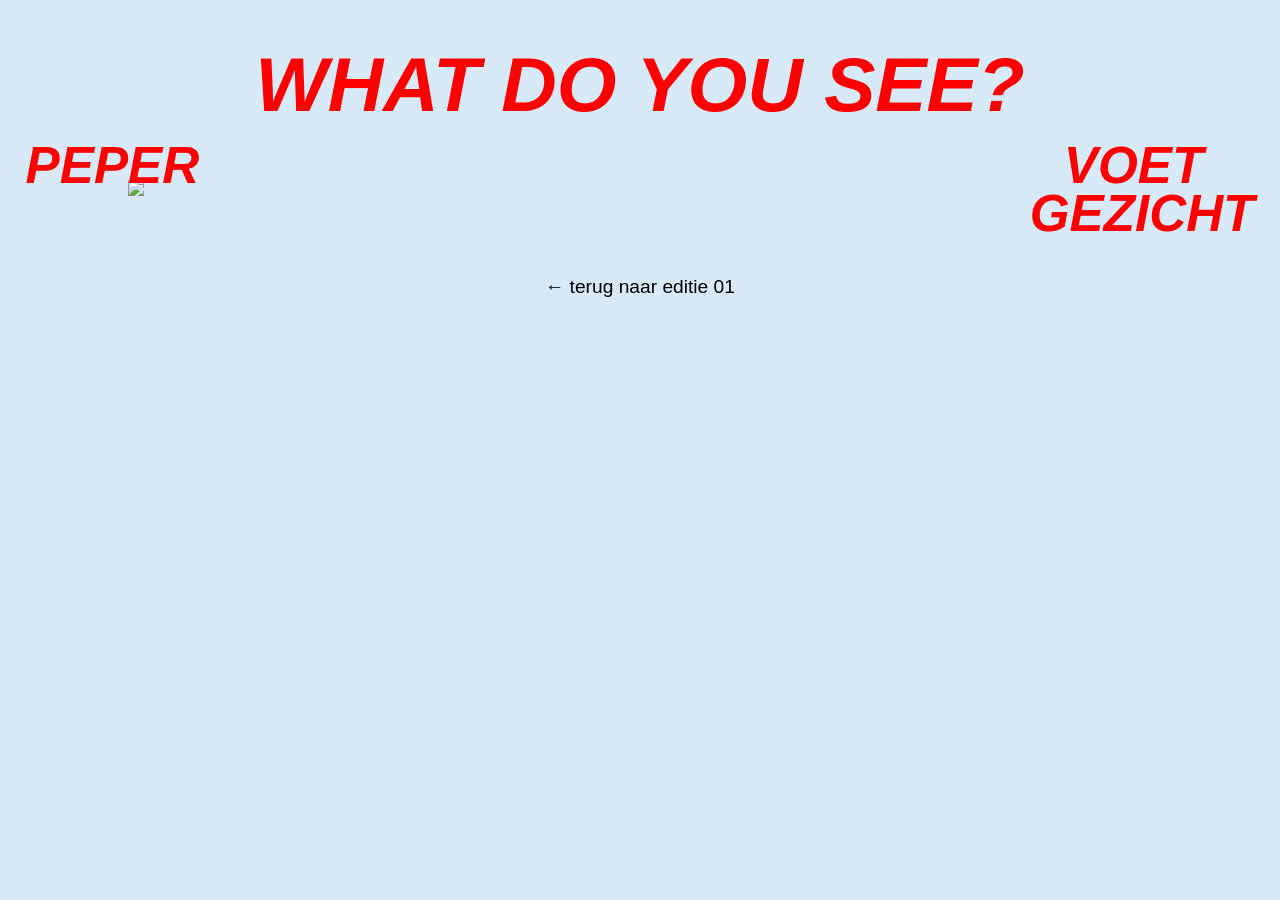
==== editie-02.html @ 6b77cb8f "Add editie-02.html with interactive image features" ====
<!DOCTYPE html>
<html lang="nl">
<head>
<meta charset="UTF-8">
<meta name="viewport" content="width=device-width, initial-scale=1.0">

<title>Editie 02</title>

<style>

body{
    margin:0;
    background:#d8e9f7;
    font-family:Arial, sans-serif;
    overflow-x:hidden;
}

h1{
    text-align:center;
    color:red;
    font-size:6vw;
    font-style:italic;
    margin-top:40px;
}

.container{
    position:relative;
    width:80%;
    margin:auto;
}

img{
    width:100%;
    display:block;
}

.word{
    position:absolute;
    color:red;
    font-weight:bold;
    font-style:italic;
    font-size:4vw;
    cursor:pointer;
    transition:0.3s;
}

.word:hover{
    transform:scale(1.1);
}

.gezicht{
    top:20%;
    right:-10%;
}

.peper{
    bottom:10%;
    left:-10%;
}

.voet{
    bottom:10%;
    right:-5%;
}

.next{
    display:block;
    text-align:center;
    margin:80px 0;
    color:black;
    text-decoration:none;
    font-size:1.2rem;
}

</style>
</head>

<body>

<h1>WHAT DO YOU SEE?</h1>

<div class="container">

<img id="cloud" src="PEPER.jpg">

<div class="word gezicht" onclick="toonGezicht()">GEZICHT</div>

<div class="word peper" onclick="toonPeper()">PEPER</div>

<div class="word voet" onclick="toonVoet()">VOET</div>

</div>

<a class="next" href="index.html">
← terug naar editie 01
</a>

<script>

function toonPeper(){
document.getElementById("cloud").src="PEPER.jpg";
}

function toonGezicht(){
document.getElementById("cloud").src="Gezichten.jpg";
}

function toonVoet(){
document.getElementById("cloud").src="VOET.jpg";
}

</script>

</body>
</html>
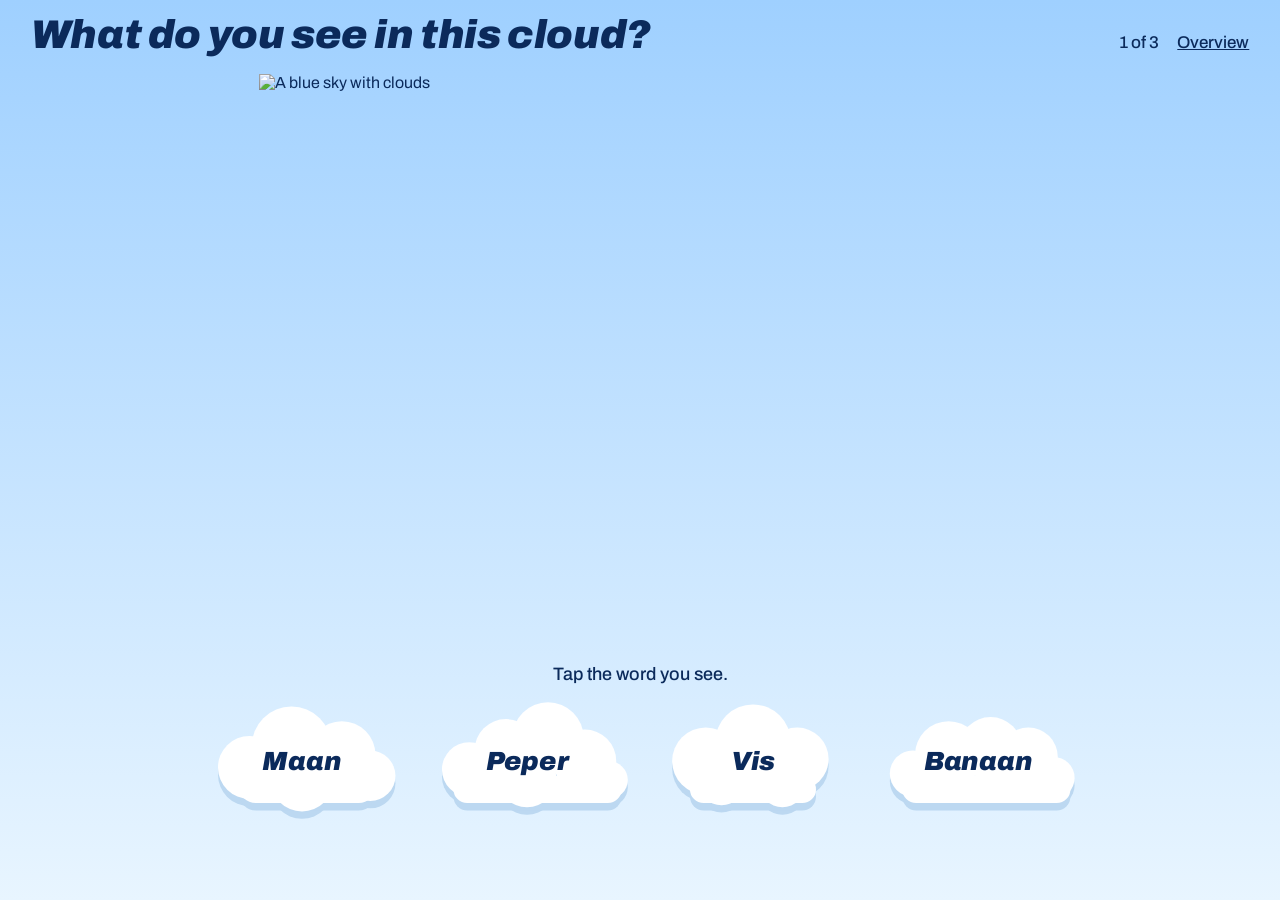
==== commit 3628390f: "Update editie-02.html" ====
--- a/editie-02.html
+++ b/editie-02.html
@@ -1,115 +1,455 @@
-<!DOCTYPE html>
-<html lang="nl">
+<!doctype html>
+<html lang="en">
 <head>
-<meta charset="UTF-8">
-<meta name="viewport" content="width=device-width, initial-scale=1.0">
-
-<title>Editie 02</title>
+<meta charset="utf-8">
+<meta name="viewport" content="width=device-width, initial-scale=1, viewport-fit=cover">
+<title>Cloud Spotter – Edition 02</title>
+
+<!-- Lettertype: Archivo (zwaar, schuin). Als het niet laadt, pakt de browser Helvetica/Arial. -->
+<link rel="preconnect" href="https://fonts.googleapis.com">
+<link rel="preconnect" href="https://fonts.gstatic.com" crossorigin>
+<link href="https://fonts.googleapis.com/css2?family=Archivo:ital,wght@0,500;1,800;1,900&display=swap" rel="stylesheet">
 
 <style>
-
+/* ---------- KLEUREN EN LETTERS ----------
+   Alles wat je wilt aanpassen aan kleur staat hier bovenaan. */
+:root{
+  --lucht-boven:#9fd0ff;
+  --lucht-onder:#e8f5ff;
+  --inkt:#0b2a5b;          /* donkerblauw: tekst */
+  --rood:#ff1414;          /* hetzelfde rood als je slides */
+  --wolk:#ffffff;
+  --wolkschaduw:#bcd8f1;
+  --font:"Archivo","Helvetica Neue",Arial,sans-serif;
+}
+*{box-sizing:border-box;margin:0}
+html,body{height:100%}
 body{
-    margin:0;
-    background:#d8e9f7;
-    font-family:Arial, sans-serif;
-    overflow-x:hidden;
-}
-
-h1{
-    text-align:center;
-    color:red;
-    font-size:6vw;
-    font-style:italic;
-    margin-top:40px;
-}
-
-.container{
-    position:relative;
-    width:80%;
-    margin:auto;
-}
-
-img{
-    width:100%;
-    display:block;
-}
-
-.word{
-    position:absolute;
-    color:red;
-    font-weight:bold;
-    font-style:italic;
-    font-size:4vw;
-    cursor:pointer;
-    transition:0.3s;
-}
-
-.word:hover{
-    transform:scale(1.1);
-}
-
-.gezicht{
-    top:20%;
-    right:-10%;
-}
-
-.peper{
-    bottom:10%;
-    left:-10%;
-}
-
-.voet{
-    bottom:10%;
-    right:-5%;
-}
-
-.next{
-    display:block;
-    text-align:center;
-    margin:80px 0;
-    color:black;
-    text-decoration:none;
-    font-size:1.2rem;
-}
-
+  font-family:var(--font);
+  color:var(--inkt);
+  background:linear-gradient(var(--lucht-boven),var(--lucht-onder)) fixed;
+}
+
+/* ---------- HET HELE SCHERM ----------
+   Kop bovenaan, de rest is voor de wolk. Geen scrollen. */
+.spel{
+  height:100vh; height:100dvh;
+  display:grid;
+  grid-template-rows:auto minmax(0,1fr);
+  gap:clamp(8px,1.6vw,18px);
+  padding:max(14px,env(safe-area-inset-top)) max(clamp(14px,2.4vw,32px),env(safe-area-inset-right)) max(14px,env(safe-area-inset-bottom)) max(clamp(14px,2.4vw,32px),env(safe-area-inset-left));
+}
+.kop{display:flex;align-items:baseline;justify-content:space-between;gap:16px}
+h1{font:italic 900 clamp(22px,3.4vw,40px)/1.05 var(--font);letter-spacing:-.01em}
+.nav{display:flex;gap:18px;align-items:baseline;font-weight:500;font-size:clamp(14px,1.5vw,17px);white-space:nowrap}
+.nav a{color:inherit}
+
+/* ---------- ÉÉN WOLK (één "scene") ---------- */
+.scene{
+  display:grid;
+  grid-template-rows:minmax(0,1fr) auto;   /* foto boven, woorden onder */
+  gap:clamp(8px,1.6vw,18px);
+  min-height:0;
+}
+.scene[hidden]{display:none}
+.scene:not([hidden]){animation:binnen .5s ease-out}
+@keyframes binnen{from{opacity:0}}
+
+/* De foto bepaalt de layout: --ar is de verhouding van de foto (breed/hoog).
+   .vak meet hoeveel plaats er is, .foto neemt zoveel als past zonder bij te snijden. */
+.vak{container-type:size;display:grid;place-items:center;min-height:0;min-width:0}
+.foto{
+  position:relative;
+  aspect-ratio:var(--ar);
+  width:min(100cqw, calc(100cqh * var(--ar)));
+}
+.foto img{display:block;width:100%;height:100%;object-fit:cover}
+
+/* Staande foto op een breed scherm: de woorden komen ernaast, niet eronder. */
+@media (min-aspect-ratio:1/1){
+  .scene.staand{
+    grid-template-rows:minmax(0,1fr);
+    grid-template-columns:minmax(0,1fr) minmax(220px,32%);
+  }
+  .scene.staand .paneel{align-self:center}
+  .scene.staand .woorden{flex-direction:column;flex-wrap:nowrap;align-items:center}
+  .scene.staand .wolk{--w:clamp(110px,min(18vw,calc((100dvh - 250px)/2.4)),230px)}
+}
+
+/* ---------- DE TEKENING OVER DE WOLK ---------- */
+.tekening{
+  position:absolute;inset:0;width:100%;height:100%;
+  pointer-events:none;overflow:visible;
+  filter:drop-shadow(0 0 1px rgba(255,255,255,.95)) drop-shadow(0 0 2px rgba(255,255,255,.6));
+}
+.lijn{stroke-width:1px;vector-effect:non-scaling-stroke;stroke-linejoin:round}
+.lijn.rood{fill:#ff1a1a;stroke:#ff1a1a}
+.lijn.groen{fill:#27b246;stroke:#27b246}
+.lijn.blauw{fill:#0a14ff;stroke:#0a14ff}
+
+/* ---------- WOORDEN ALS WOLKJES ---------- */
+.paneel{display:flex;flex-direction:column;align-items:center;gap:6px}
+.melding{font-weight:500;font-size:clamp(14px,1.6vw,18px);min-height:1.4em;text-align:center}
+.woorden{display:flex;flex-wrap:wrap;justify-content:center;align-items:center;gap:0 clamp(4px,1.2vw,16px)}
+
+.wolk{
+  --w:clamp(100px,min(19vw,26dvh),210px);   /* breedte van een wolkje */
+  width:var(--w);
+  max-width:var(--w);
+  max-height:calc(var(--w) * .6);
+  aspect-ratio:200/120;
+  position:relative;
+  background:none;border:0;padding:0;
+  font:inherit;color:inherit;cursor:pointer;
+  animation:drijf var(--t,7s) ease-in-out var(--d,0s) infinite;
+  transition:opacity .5s, max-width .5s, max-height .5s, margin .5s;
+}
+@media (max-width:560px){ .wolk{--w:40vw} }
+
+.vorm{position:absolute;inset:0;display:grid;place-items:center;transition:transform .45s cubic-bezier(.3,1.5,.5,1)}
+.vorm svg{position:absolute;inset:0;width:100%;height:100%;overflow:visible}
+.tekst{
+  position:relative;z-index:1;
+  font:italic 900 calc(var(--w) * .125)/1 var(--font);
+  letter-spacing:-.01em;
+  translate:0 .12em;
+  transition:color .3s;
+}
+.wolk:hover .vorm{transform:scale(1.07)}
+.wolk:focus-visible{outline:3px solid var(--inkt);outline-offset:6px;border-radius:30px}
+
+/* Een wolkje dat langzaam drijft (elk wolkje net anders, ingesteld door de JavaScript) */
+@keyframes drijf{
+  0%,100%{transform:translate(0,0)}
+  50%{transform:translate(var(--dx,6px),var(--dy,-6px))}
+}
+
+/* Fout woord: het wolkje schudt en vervaagt */
+.wolk.fout .vorm{animation:schud .45s}
+@keyframes schud{
+  20%{transform:translateX(-9px) rotate(-3deg)}
+  40%{transform:translateX(9px) rotate(3deg)}
+  60%{transform:translateX(-5px)}
+  80%{transform:translateX(5px)}
+}
+.wolk.mis{opacity:.28;pointer-events:none}
+
+/* Juist woord: de andere wolkjes waaien weg, dit wordt groot en rood */
+.wolk.weg{opacity:0;max-width:0;max-height:0;pointer-events:none}
+.wolk.juist{margin:0 14px}
+.wolk.juist .vorm{transform:scale(1.2)}
+.wolk.juist .tekst{color:var(--rood)}
+
+.volgende{
+  margin-top:8px;
+  font:italic 800 clamp(16px,1.9vw,22px) var(--font);
+  color:#fff;background:var(--inkt);
+  border:0;border-radius:999px;padding:.6em 1.4em;cursor:pointer;
+}
+.volgende{visibility:hidden;opacity:0;transition:opacity .4s}
+.volgende.zichtbaar{visibility:visible;opacity:1}
+.volgende:focus-visible,.knop:focus-visible{outline:3px solid var(--rood);outline-offset:3px}
+
+/* ---------- EINDSCHERM ---------- */
+.einde{display:flex;flex-direction:column;align-items:center;justify-content:center;gap:clamp(12px,3vh,28px);min-height:0;overflow:auto}
+.einde[hidden]{display:none}
+.rij{display:flex;flex-wrap:wrap;justify-content:center;align-items:flex-end;gap:clamp(12px,2vw,28px)}
+.mini{display:grid;gap:6px;justify-items:center}
+.mini .foto{--h:min(34dvh,42vw);height:var(--h);width:calc(var(--h) * var(--ar))}
+.mini figcaption{font:italic 900 clamp(22px,3vw,38px)/1 var(--font);color:var(--rood)}
+.score{font-weight:500;font-size:clamp(15px,1.8vw,20px)}
+.knoppen{display:flex;gap:14px;flex-wrap:wrap;justify-content:center}
+.knop{
+  font:italic 800 clamp(16px,1.9vw,22px) var(--font);
+  color:#fff;background:var(--inkt);text-decoration:none;
+  border:0;border-radius:999px;padding:.6em 1.4em;cursor:pointer;
+}
+.knop.licht{background:#fff;color:var(--inkt)}
+
+/* Beweging uit voor wie dat liever heeft (instelling van het besturingssysteem) */
+@media (prefers-reduced-motion:reduce){
+  .wolk{animation:none}
+  .scene:not([hidden]){animation:none}
+  .wolk,.vorm{transition:none}
+}
 </style>
 </head>
-
 <body>
 
-<h1>WHAT DO YOU SEE?</h1>
-
-<div class="container">
-
-<img id="cloud" src="PEPER.jpg">
-
-<div class="word gezicht" onclick="toonGezicht()">GEZICHT</div>
-
-<div class="word peper" onclick="toonPeper()">PEPER</div>
-
-<div class="word voet" onclick="toonVoet()">VOET</div>
-
-</div>
-
-<a class="next" href="index.html">
-← terug naar editie 01
-</a>
+<main class="spel">
+  <header class="kop">
+    <h1 id="vraag"></h1>
+    <nav class="nav">
+      <span id="teller"></span>
+      <a href="index.html">Overview</a>
+    </nav>
+  </header>
+
+  <!-- De drie wolken. Per wolk: een foto, de tekening erover (SVG) en de woorden. -->
+  
+    <!-- Wolk: Peper -->
+    <section class="scene liggend" data-id="peper" style="--ar:923/692" hidden>
+      <div class="vak">
+        <div class="foto">
+          <img src="beeld/peper.jpg" alt="A blue sky with clouds" width="923" height="692">
+          <svg class="tekening" viewBox="0 0 923 692" preserveAspectRatio="none" aria-hidden="true">
+<defs><clipPath id="wis-peper-0"><rect x="361.2" y="376.0" width="0" height="102.2" data-w="247.5"/></clipPath><clipPath id="wis-peper-1"><rect x="563.2" y="374.5" width="0" height="43.5" data-w="44.2"/></clipPath><clipPath id="wis-peper-2"><rect x="560.8" y="345.8" width="0" height="76.5" data-w="106.2"/></clipPath></defs>
+<g clip-path="url(#wis-peper-0)"><path class="lijn rood" d="M605.5,419.2 L604.5,418.0 L602.0,418.2 L593.8,426.5 L592.0,427.2 L586.8,432.5 L585.0,433.2 L576.8,440.5 L568.0,446.2 L565.8,448.5 L559.8,452.5 L556.0,454.2 L554.8,455.5 L536.2,464.8 L524.2,468.8 L521.2,469.0 L520.2,469.8 L517.5,469.8 L514.0,471.0 L510.5,470.8 L507.0,472.0 L488.8,472.0 L485.2,470.8 L480.8,471.0 L477.2,469.8 L474.8,470.0 L472.5,469.0 L469.8,469.0 L467.5,468.0 L463.5,467.8 L462.5,467.0 L459.5,466.8 L458.5,466.0 L455.5,465.8 L454.5,465.0 L447.5,463.8 L438.5,460.8 L437.5,460.0 L434.5,459.8 L431.5,458.0 L426.5,456.8 L416.5,452.0 L414.5,451.8 L400.0,444.5 L398.8,443.2 L395.0,441.5 L386.0,435.5 L380.5,430.5 L381.5,430.2 L382.8,431.0 L386.0,430.8 L388.2,431.8 L391.0,431.8 L394.5,433.0 L397.0,432.8 L399.2,433.8 L402.0,433.8 L405.5,435.0 L408.0,434.8 L410.2,435.8 L414.0,435.8 L417.5,437.0 L420.0,436.8 L423.5,438.0 L427.0,437.8 L429.2,438.8 L434.0,438.8 L437.5,440.0 L442.0,439.8 L445.5,441.0 L453.0,440.8 L456.5,442.0 L474.0,441.8 L476.5,442.8 L479.8,441.8 L497.2,442.0 L500.8,440.8 L504.2,441.0 L506.5,440.0 L509.5,439.8 L516.8,436.5 L522.0,432.2 L523.8,431.5 L539.5,415.8 L540.2,414.0 L548.5,405.8 L549.2,404.0 L552.5,400.8 L553.2,399.0 L555.5,396.8 L561.5,387.8 L564.8,381.5 L564.8,380.2 L563.8,379.2 L562.5,379.0 L558.5,386.8 L554.5,392.8 L548.2,400.0 L547.5,401.8 L542.2,407.0 L541.5,408.8 L519.8,430.5 L518.0,431.2 L515.8,433.5 L511.2,435.8 L508.2,436.8 L505.2,437.0 L504.2,437.8 L499.5,437.8 L496.0,439.0 L456.8,439.0 L453.2,437.8 L445.8,438.0 L442.2,436.8 L437.8,437.0 L434.2,435.8 L430.8,436.0 L427.2,434.8 L424.8,435.0 L421.2,433.8 L417.8,434.0 L415.5,433.0 L411.8,433.0 L409.5,432.0 L406.8,432.0 L403.2,430.8 L400.8,431.0 L397.2,429.8 L394.8,430.0 L392.5,429.0 L389.8,429.0 L386.2,427.8 L383.8,428.0 L380.2,426.8 L376.5,426.8 L370.2,421.0 L368.5,421.0 L368.0,421.5 L368.2,424.2 L367.8,424.8 L365.2,425.0 L364.2,426.5 L365.2,427.8 L369.2,428.0 L370.2,428.8 L373.2,429.0 L375.8,430.2 L381.0,435.5 L382.8,436.2 L385.0,438.5 L394.0,444.5 L397.8,446.2 L399.0,447.5 L415.2,455.8 L417.2,456.0 L425.2,459.8 L427.2,460.0 L439.2,464.0 L440.2,464.8 L443.2,465.0 L447.2,466.8 L450.2,467.0 L454.2,468.8 L458.2,469.0 L459.2,469.8 L462.2,470.0 L463.2,470.8 L466.2,471.0 L468.5,472.0 L471.2,472.0 L473.5,473.0 L476.0,472.8 L479.5,474.0 L485.0,473.8 L488.5,475.0 L508.2,475.0 L511.8,473.8 L515.2,474.0 L517.5,473.0 L521.5,472.8 L525.5,471.0 L528.5,470.8 L529.5,470.0 L534.5,468.8 L537.5,467.0 L539.5,466.8 L555.8,458.5 L557.0,457.2 L560.8,455.5 L566.8,451.5 L569.0,449.2 L577.8,443.5 L581.0,440.2 L582.8,439.5 L586.0,436.2 L587.8,435.5 L592.0,431.2 L593.8,430.5 L600.0,424.2 L601.8,423.5Z"/></g>
+<g clip-path="url(#wis-peper-1)"><path class="lijn rood" d="M567.0,377.8 L566.2,380.8 L568.2,383.8 L572.5,388.0 L573.2,389.8 L590.0,406.5 L591.8,407.2 L599.0,413.5 L601.5,414.8 L602.5,414.8 L604.2,413.5 L597.8,408.2 L596.0,407.5 L590.8,402.2 L589.0,401.5 L577.2,389.8 L576.5,388.0 L572.2,383.8 L571.5,382.0 L567.5,377.5Z"/></g>
+<g clip-path="url(#wis-peper-2)"><path class="lijn groen" d="M663.8,355.5 L662.5,353.0 L658.2,350.0 L654.2,348.8 L647.2,349.0 L646.2,349.8 L643.2,350.0 L639.2,352.0 L635.8,354.5 L632.0,356.2 L630.8,357.5 L617.2,364.8 L615.2,365.0 L612.2,366.8 L608.0,368.0 L599.5,367.8 L597.0,366.5 L592.8,362.2 L590.5,361.0 L582.2,361.0 L573.0,365.2 L570.8,367.5 L569.0,368.2 L565.2,372.0 L564.0,375.2 L563.8,378.2 L564.5,379.8 L565.8,379.5 L566.8,378.2 L567.2,375.0 L573.0,369.2 L576.8,367.5 L578.0,366.2 L580.5,365.8 L583.5,364.0 L589.2,364.0 L594.0,368.5 L597.0,370.5 L600.2,371.0 L602.5,372.0 L605.2,372.0 L616.5,368.8 L628.8,362.5 L630.0,361.2 L638.5,356.8 L640.0,355.2 L642.5,354.0 L644.5,353.8 L649.8,351.8 L653.2,352.0 L654.8,353.0 L654.5,353.8 L652.2,354.0 L651.2,354.8 L646.2,355.0 L643.2,356.8 L641.2,357.0 L639.8,358.5 L638.2,359.0 L635.8,361.5 L634.0,362.2 L623.8,372.5 L622.0,373.2 L611.2,384.0 L609.8,387.5 L610.0,392.5 L612.2,396.8 L614.5,399.0 L616.8,403.5 L616.8,408.2 L615.5,411.8 L613.8,413.5 L608.2,415.8 L603.5,414.2 L602.2,416.2 L604.2,417.8 L606.2,418.0 L607.2,418.8 L610.5,418.8 L616.2,415.8 L618.5,412.8 L620.0,409.2 L619.8,402.2 L616.5,396.0 L614.2,393.8 L613.0,391.2 L612.8,388.8 L613.2,387.0 L628.0,372.2 L629.8,371.5 L638.0,363.2 L641.0,361.2 L648.5,358.0 L651.2,358.0 L654.8,356.8 L662.2,357.0 L663.2,356.8Z"/></g>
+</svg>
+        </div>
+      </div>
+      <div class="paneel">
+        <p class="melding" aria-live="polite"></p>
+        <div class="woorden"></div>
+        <button class="volgende" type="button"></button>
+      </div>
+    </section>
+
+    <!-- Wolk: Gezichten -->
+    <section class="scene staand" data-id="gezichten" style="--ar:808/1077" hidden>
+      <div class="vak">
+        <div class="foto">
+          <img src="beeld/gezichten.jpg" alt="A blue sky with clouds" width="808" height="1077">
+          <svg class="tekening" viewBox="0 0 808 1077" preserveAspectRatio="none" aria-hidden="true">
+<defs><clipPath id="wis-gezichten-0"><rect x="297.8" y="741.0" width="0" height="46.0" data-w="26.2"/></clipPath><clipPath id="wis-gezichten-1"><rect x="342.8" y="742.8" width="0" height="24.0" data-w="52.2"/></clipPath><clipPath id="wis-gezichten-2"><rect x="321.0" y="750.0" width="0" height="11.2" data-w="26.0"/></clipPath><clipPath id="wis-gezichten-3"><rect x="392.0" y="755.0" width="0" height="18.2" data-w="15.0"/></clipPath><clipPath id="wis-gezichten-4"><rect x="327.2" y="756.2" width="0" height="15.8" data-w="13.5"/></clipPath><clipPath id="wis-gezichten-5"><rect x="372.0" y="760.2" width="0" height="12.0" data-w="22.0"/></clipPath><clipPath id="wis-gezichten-6"><rect x="275.8" y="842.8" width="0" height="55.5" data-w="58.0"/></clipPath><clipPath id="wis-gezichten-7"><rect x="330.2" y="855.8" width="0" height="18.2" data-w="27.5"/></clipPath><clipPath id="wis-gezichten-8"><rect x="328.0" y="864.0" width="0" height="12.0" data-w="12.2"/></clipPath><clipPath id="wis-gezichten-9"><rect x="346.8" y="868.0" width="0" height="14.2" data-w="14.8"/></clipPath><clipPath id="wis-gezichten-10"><rect x="328.2" y="874.0" width="0" height="36.2" data-w="45.0"/></clipPath><clipPath id="wis-gezichten-11"><rect x="166.0" y="957.8" width="0" height="26.2" data-w="76.0"/></clipPath><clipPath id="wis-gezichten-12"><rect x="251.2" y="974.0" width="0" height="50.0" data-w="73.0"/></clipPath><clipPath id="wis-gezichten-13"><rect x="239.0" y="993.2" width="0" height="23.5" data-w="23.0"/></clipPath><clipPath id="wis-gezichten-14"><rect x="316.0" y="1017.0" width="0" height="21.2" data-w="33.0"/></clipPath><clipPath id="wis-gezichten-15"><rect x="334.0" y="1022.8" width="0" height="57.2" data-w="84.2"/></clipPath></defs>
+<g clip-path="url(#wis-gezichten-0)"><path class="lijn blauw" d="M309.2,744.0 L306.2,746.0 L304.0,750.2 L304.0,761.0 L303.5,762.8 L301.0,766.2 L300.8,770.2 L302.2,773.8 L304.0,775.5 L308.2,777.8 L311.8,778.2 L314.5,781.0 L315.0,783.2 L316.2,783.8 L317.8,782.2 L318.0,780.5 L317.5,779.0 L314.8,776.2 L310.5,774.0 L307.0,773.5 L305.2,771.8 L304.0,768.5 L305.2,765.0 L307.8,761.2 L306.8,758.0 L306.8,752.8 L308.2,749.0 L309.5,748.0 L311.2,747.8 L317.2,750.8 L319.2,751.0 L320.8,750.2 L320.8,748.5 L316.0,746.5 L314.2,745.0 L312.5,744.8 L311.5,744.0Z"/></g>
+<g clip-path="url(#wis-gezichten-1)"><path class="lijn blauw" d="M345.8,755.2 L346.5,756.8 L348.5,756.8 L357.5,752.0 L364.8,749.8 L367.2,750.0 L370.8,748.8 L383.2,749.0 L383.8,749.5 L382.8,750.5 L375.0,755.2 L370.2,760.0 L370.0,762.5 L371.5,763.5 L378.0,757.2 L385.5,753.0 L390.8,751.5 L391.8,749.5 L389.8,747.2 L386.2,745.8 L367.5,745.8 L353.2,750.0 L347.0,753.2Z"/></g>
+<g clip-path="url(#wis-gezichten-2)"><path class="lijn blauw" d="M324.0,754.5 L324.2,755.8 L326.5,757.0 L336.2,757.0 L338.5,758.0 L342.2,758.0 L343.8,757.2 L343.8,755.5 L343.2,755.0 L339.2,753.8 L331.8,754.0 L329.5,753.0 L327.2,753.0 L326.5,753.5 L325.2,753.2Z"/></g>
+<g clip-path="url(#wis-gezichten-3)"><path class="lijn blauw" d="M396.5,758.0 L395.8,760.2 L396.2,761.8 L397.8,763.5 L398.0,765.0 L397.0,766.8 L395.0,767.5 L395.0,768.2 L396.0,769.5 L397.5,770.0 L401.2,769.8 L402.8,768.2 L402.8,764.8 L403.8,761.5 L402.2,760.0 L400.2,760.5 L397.8,758.2Z"/></g>
+<g clip-path="url(#wis-gezichten-4)"><path class="lijn blauw" d="M334.5,759.2 L332.5,760.0 L331.0,762.2 L330.2,766.8 L331.5,768.8 L333.5,768.8 L334.5,768.0 L336.5,767.8 L337.5,766.5 L335.2,762.5 L335.8,760.5Z"/></g>
+<g clip-path="url(#wis-gezichten-5)"><path class="lijn blauw" d="M375.0,764.5 L375.2,765.8 L376.5,766.8 L378.2,767.0 L379.2,767.8 L382.2,768.0 L384.5,769.0 L388.2,768.8 L390.8,766.2 L390.8,764.5 L390.2,764.0 L386.2,766.0 L376.8,763.2 L375.8,763.5Z"/></g>
+<g clip-path="url(#wis-gezichten-6)"><path class="lijn blauw" d="M293.5,847.0 L289.2,851.0 L288.0,853.2 L288.0,858.0 L287.5,859.8 L280.2,867.0 L279.0,869.2 L279.0,872.5 L280.2,874.8 L286.5,880.0 L288.2,883.8 L294.5,889.8 L300.5,889.8 L304.0,887.2 L305.2,887.0 L306.5,888.0 L310.0,893.5 L313.5,895.0 L318.2,893.8 L322.5,891.0 L324.5,891.8 L325.8,891.5 L326.8,889.5 L325.8,888.2 L324.2,887.8 L321.2,888.0 L316.2,890.8 L312.5,890.8 L310.2,888.8 L309.5,887.0 L306.8,884.2 L305.2,883.8 L303.5,884.0 L299.2,886.8 L296.5,886.8 L294.0,885.5 L292.2,883.8 L287.8,876.5 L286.0,875.5 L282.2,871.2 L283.2,868.0 L288.0,863.2 L289.2,862.8 L290.8,860.5 L290.8,855.8 L292.2,852.0 L295.5,850.0 L300.0,849.8 L303.5,851.0 L306.2,851.0 L308.5,850.0 L310.2,850.0 L312.5,851.0 L319.2,851.0 L324.8,854.2 L326.2,856.8 L328.0,858.5 L329.2,858.8 L330.2,858.0 L330.5,857.0 L328.8,853.5 L327.0,852.5 L323.8,849.2 L316.2,846.8 L312.8,847.0 L308.5,845.8 L307.0,846.2 L305.2,847.8 L299.5,846.8 L298.5,846.0 L296.2,846.0 L295.2,846.8Z"/></g>
+<g clip-path="url(#wis-gezichten-7)"><path class="lijn blauw" d="M333.2,860.2 L334.2,861.8 L342.0,861.8 L344.2,862.8 L346.8,863.0 L347.2,863.5 L347.0,864.2 L345.2,866.0 L344.0,868.2 L344.0,870.2 L344.5,870.8 L346.2,870.8 L347.2,869.0 L350.0,866.2 L352.8,865.5 L354.5,863.5 L353.5,862.0 L349.5,860.0 L346.5,859.8 L344.2,858.8 L334.2,859.0Z"/></g>
+<g clip-path="url(#wis-gezichten-8)"><path class="lijn blauw" d="M333.5,867.0 L331.2,869.0 L331.0,870.2 L333.0,872.5 L335.2,872.8 L336.8,871.2 L336.8,868.5Z"/></g>
+<g clip-path="url(#wis-gezichten-9)"><path class="lijn blauw" d="M350.0,872.5 L349.8,877.2 L350.5,878.8 L353.5,878.8 L356.8,877.5 L358.2,876.0 L358.2,875.0 L356.8,874.2 L354.8,874.8 L354.0,874.0 L353.5,872.0 L352.2,871.0 L351.0,871.2Z"/></g>
+<g clip-path="url(#wis-gezichten-10)"><path class="lijn blauw" d="M369.8,884.2 L368.5,881.0 L366.5,878.0 L365.2,877.0 L364.0,877.2 L363.0,879.2 L364.5,881.0 L366.8,886.2 L365.5,888.8 L361.2,893.0 L360.0,895.5 L360.8,898.2 L359.5,900.8 L356.2,903.8 L354.5,903.8 L351.5,902.0 L349.5,901.8 L333.2,894.0 L332.0,894.2 L331.2,895.5 L333.0,897.5 L345.2,903.8 L347.2,904.0 L353.2,906.8 L358.2,906.8 L362.5,902.8 L363.8,900.5 L364.0,895.5 L365.2,893.0 L369.5,888.8 L370.0,887.2Z"/></g>
+<g clip-path="url(#wis-gezichten-11)"><path class="lijn blauw" d="M238.8,967.5 L232.5,964.0 L221.2,960.8 L203.5,960.8 L201.2,961.8 L198.5,961.8 L196.2,962.8 L193.2,963.0 L190.2,964.8 L188.2,965.0 L184.2,967.0 L176.0,972.2 L173.8,974.5 L172.0,975.2 L169.2,978.0 L169.0,979.2 L170.0,980.5 L171.2,980.8 L176.0,976.2 L185.0,970.2 L189.5,968.0 L191.5,967.8 L194.5,966.0 L198.8,964.8 L201.5,964.8 L203.8,963.8 L208.2,964.0 L211.5,962.8 L213.2,962.8 L216.5,964.0 L221.0,963.8 L223.2,964.8 L226.2,965.0 L229.2,966.0 L236.2,969.8 L238.2,969.8 L238.8,969.2Z"/></g>
+<g clip-path="url(#wis-gezichten-12)"><path class="lijn blauw" d="M254.5,977.8 L254.5,979.0 L256.8,980.2 L264.5,988.0 L266.2,991.8 L268.5,994.0 L270.2,997.8 L271.5,998.8 L280.5,998.8 L285.8,996.5 L291.0,992.2 L295.5,990.8 L303.2,993.0 L313.8,998.2 L316.5,1001.0 L317.8,1003.5 L317.8,1005.2 L316.5,1007.8 L311.2,1013.0 L310.8,1014.5 L310.8,1018.2 L311.2,1019.8 L312.5,1020.8 L314.2,1020.0 L314.5,1019.0 L313.8,1017.0 L314.0,1014.5 L319.5,1008.8 L321.0,1005.2 L320.8,1002.2 L318.5,998.0 L316.8,996.2 L308.5,992.0 L306.5,991.8 L301.5,989.0 L297.2,987.8 L292.2,988.0 L288.0,990.2 L285.8,992.5 L279.2,995.8 L275.5,995.8 L273.0,994.5 L269.2,990.8 L264.5,983.0 L261.8,980.2 L260.0,979.5 L257.2,977.0 L255.2,977.0Z"/></g>
+<g clip-path="url(#wis-gezichten-13)"><path class="lijn blauw" d="M258.2,997.0 L255.0,996.2 L253.0,997.0 L250.2,997.0 L248.0,998.2 L244.0,1003.5 L243.8,1005.2 L243.0,1006.2 L242.8,1009.2 L242.0,1010.2 L242.0,1012.5 L243.2,1013.5 L244.0,1013.2 L246.2,1009.0 L247.2,1008.2 L251.5,1009.5 L254.2,1007.8 L255.8,1005.5 L256.0,1002.5 L258.8,998.2Z"/></g>
+<g clip-path="url(#wis-gezichten-14)"><path class="lijn blauw" d="M319.0,1021.5 L319.0,1022.2 L321.0,1024.0 L321.8,1025.5 L322.0,1028.5 L323.2,1030.8 L326.0,1033.5 L328.2,1034.8 L333.5,1034.8 L335.8,1033.5 L338.5,1030.8 L340.0,1028.2 L341.8,1027.8 L344.2,1028.0 L345.8,1027.2 L345.8,1025.5 L345.2,1025.0 L343.5,1024.8 L342.5,1024.0 L340.2,1024.0 L337.2,1026.0 L334.8,1030.5 L332.2,1031.8 L328.5,1031.8 L325.2,1028.8 L324.8,1024.2 L323.5,1022.0 L321.2,1020.0 L320.0,1020.2Z"/></g>
+<g clip-path="url(#wis-gezichten-15)"><path class="lijn blauw" d="M347.0,1028.2 L347.0,1033.0 L346.0,1035.2 L345.8,1038.2 L343.5,1042.8 L340.8,1045.5 L337.0,1047.5 L337.0,1049.2 L337.5,1049.8 L340.2,1049.8 L344.5,1046.8 L347.8,1041.5 L348.0,1039.5 L348.8,1038.5 L349.0,1035.5 L350.0,1032.5 L351.0,1031.2 L354.5,1030.8 L359.8,1028.8 L363.2,1029.0 L365.8,1030.8 L365.8,1033.2 L363.8,1035.0 L360.8,1035.5 L360.0,1036.5 L360.5,1037.8 L363.5,1039.0 L370.0,1038.8 L372.2,1039.8 L375.2,1040.0 L378.2,1041.0 L385.2,1044.8 L387.2,1045.0 L389.8,1046.2 L390.8,1047.5 L391.0,1049.5 L392.0,1051.2 L394.2,1052.8 L396.2,1053.0 L399.5,1051.8 L401.2,1052.0 L405.0,1056.5 L407.2,1057.8 L410.8,1058.0 L411.2,1058.5 L410.8,1060.2 L409.0,1061.5 L409.0,1063.2 L410.5,1065.5 L407.2,1069.0 L405.8,1072.5 L405.8,1076.8 L409.0,1076.8 L409.0,1072.5 L410.2,1070.0 L413.5,1066.8 L414.0,1065.2 L413.2,1062.2 L415.0,1058.2 L415.0,1056.5 L414.2,1055.0 L412.8,1054.2 L409.5,1055.0 L407.0,1054.0 L405.8,1052.8 L404.8,1050.5 L402.5,1049.0 L395.8,1048.8 L395.0,1048.0 L394.8,1045.5 L390.5,1043.0 L388.5,1042.8 L379.5,1038.0 L377.5,1037.8 L373.5,1036.0 L369.0,1035.8 L368.5,1035.2 L369.0,1033.2 L368.8,1029.5 L366.8,1027.2 L364.5,1026.0 L359.5,1025.8 L354.2,1027.8 L350.2,1028.5 L348.2,1027.2Z"/></g>
+</svg>
+        </div>
+      </div>
+      <div class="paneel">
+        <p class="melding" aria-live="polite"></p>
+        <div class="woorden"></div>
+        <button class="volgende" type="button"></button>
+      </div>
+    </section>
+
+    <!-- Wolk: Voet -->
+    <section class="scene liggend" data-id="voet" style="--ar:747/560" hidden>
+      <div class="vak">
+        <div class="foto">
+          <img src="beeld/voet.jpg" alt="A blue sky with clouds" width="747" height="560">
+          <svg class="tekening" viewBox="0 0 747 560" preserveAspectRatio="none" aria-hidden="true">
+<defs><clipPath id="wis-voet-0"><rect x="8.8" y="275.0" width="0" height="61.2" data-w="57.5"/></clipPath><clipPath id="wis-voet-1"><rect x="65.8" y="280.8" width="0" height="43.5" data-w="42.5"/></clipPath><clipPath id="wis-voet-2"><rect x="106.8" y="288.8" width="0" height="41.5" data-w="40.5"/></clipPath><clipPath id="wis-voet-3"><rect x="138.8" y="311.8" width="0" height="46.5" data-w="48.5"/></clipPath><clipPath id="wis-voet-4"><rect x="11.8" y="334.2" width="0" height="103.5" data-w="53.5"/></clipPath><clipPath id="wis-voet-5"><rect x="109.0" y="362.0" width="0" height="167.0" data-w="62.2"/></clipPath><clipPath id="wis-voet-6"><rect x="30.8" y="452.0" width="0" height="98.2" data-w="63.0"/></clipPath></defs>
+<g clip-path="url(#wis-voet-0)"><path class="lijn blauw" d="M25.2,280.0 L20.0,283.2 L18.2,285.0 L14.0,292.2 L13.8,294.2 L11.8,299.5 L11.8,308.2 L12.8,310.5 L13.0,314.5 L17.2,322.8 L24.0,329.5 L28.2,331.8 L32.5,333.0 L44.2,333.0 L48.5,331.8 L52.8,329.5 L55.5,326.8 L57.8,323.2 L58.2,321.0 L59.5,319.8 L61.8,315.5 L62.0,312.5 L63.0,310.2 L63.0,300.5 L62.0,298.2 L61.8,295.2 L57.5,288.0 L53.8,284.2 L46.5,280.0 L42.2,278.8 L38.5,278.8 L37.2,278.0 L35.2,278.8 L32.5,278.0 L31.2,278.8 L28.2,279.0 L27.2,279.8Z M30.5,282.0 L41.0,281.8 L45.2,283.0 L49.8,285.2 L56.5,292.0 L58.8,296.5 L59.0,299.5 L59.8,300.5 L59.8,308.2 L56.5,315.8 L52.8,320.0 L47.8,323.5 L41.2,325.8 L35.8,326.0 L33.5,325.0 L30.5,324.8 L22.0,320.5 L18.2,316.8 L16.0,311.2 L15.8,305.8 L16.8,303.5 L17.0,299.5 L20.0,290.5 L21.2,288.0 L25.0,284.2Z"/></g>
+<g clip-path="url(#wis-voet-1)"><path class="lijn blauw" d="M82.5,283.8 L78.2,285.0 L73.0,288.2 L71.2,290.0 L68.8,295.5 L68.8,304.2 L73.2,313.8 L77.0,317.5 L84.2,320.8 L88.2,321.0 L92.5,319.8 L96.0,317.2 L99.2,315.8 L100.2,314.0 L103.5,310.8 L105.0,306.2 L105.0,299.5 L103.8,295.2 L101.5,291.0 L95.8,285.2 L92.2,283.8Z M77.0,289.2 L83.8,286.8 L91.0,286.8 L94.8,288.2 L98.5,292.0 L100.8,296.5 L102.0,302.0 L99.5,308.8 L94.8,313.5 L91.0,315.0 L85.5,314.8 L84.5,314.0 L81.5,313.8 L77.0,311.5 L74.2,308.8 L73.0,306.2 L73.0,302.5 L72.0,300.2 L71.8,296.8 L73.2,293.0Z"/></g>
+<g clip-path="url(#wis-voet-2)"><path class="lijn blauw" d="M116.2,292.0 L113.2,294.0 L112.0,296.5 L112.8,300.2 L111.0,302.5 L109.8,306.5 L110.0,313.5 L113.2,320.8 L116.0,323.5 L119.0,325.5 L123.5,327.0 L131.2,327.0 L136.8,324.5 L140.5,320.8 L142.8,316.5 L143.0,313.5 L144.0,311.2 L143.8,305.2 L143.0,304.2 L142.8,301.2 L141.5,299.0 L137.8,295.2 L134.5,294.0 L131.5,293.8 L129.2,292.8 L126.5,292.8 L124.2,291.8Z M120.5,295.0 L123.0,294.8 L125.2,295.8 L128.2,296.0 L129.2,296.8 L134.2,297.0 L136.8,298.2 L139.8,302.5 L140.0,305.5 L141.0,307.8 L141.0,311.0 L139.8,315.2 L137.5,319.8 L135.8,321.5 L131.2,323.8 L122.5,323.8 L117.0,320.5 L114.0,316.2 L112.8,312.0 L113.0,306.5 L114.2,303.0 L118.5,297.8 L119.2,296.0Z"/></g>
+<g clip-path="url(#wis-voet-3)"><path class="lijn blauw" d="M153.2,315.0 L149.0,317.5 L146.5,322.8 L145.2,324.0 L143.0,328.2 L142.8,331.2 L141.8,333.5 L141.8,338.2 L143.0,342.5 L146.2,348.8 L149.0,351.5 L154.2,354.8 L169.2,354.8 L172.0,352.2 L174.2,351.8 L177.8,349.5 L180.5,346.8 L182.5,343.8 L184.0,339.2 L184.0,332.5 L182.8,328.2 L179.5,323.0 L177.8,321.2 L170.5,317.0 L168.5,316.8 L167.5,316.0 L164.5,315.8 L162.2,314.8Z M156.8,318.0 L161.0,317.8 L163.2,318.8 L166.2,319.0 L169.2,320.0 L173.8,322.2 L177.5,326.0 L180.0,331.8 L180.0,339.0 L177.5,344.8 L173.8,348.5 L170.0,350.0 L157.8,350.0 L153.0,348.5 L150.0,346.5 L147.2,343.8 L144.8,337.0 L144.8,334.8 L145.8,332.5 L146.0,329.5 L150.8,322.0 L152.0,320.8 L155.2,319.8Z"/></g>
+<g clip-path="url(#wis-voet-4)"><path class="lijn blauw" d="M39.0,337.2 L34.0,340.2 L30.8,343.5 L29.0,344.2 L25.2,348.0 L24.5,349.8 L21.2,353.0 L17.0,360.2 L16.8,362.2 L14.8,367.5 L15.0,379.5 L15.8,380.5 L17.2,385.8 L21.2,391.8 L25.0,395.5 L26.8,396.2 L33.0,401.5 L36.8,403.2 L45.8,409.2 L52.5,415.0 L57.8,423.5 L58.0,426.5 L59.0,428.8 L59.0,433.5 L60.5,434.5 L61.8,433.5 L62.0,426.5 L60.8,422.2 L57.5,416.0 L48.8,407.2 L47.0,406.5 L44.8,404.2 L41.0,402.5 L29.0,394.5 L22.2,387.8 L18.0,378.2 L17.8,369.8 L18.8,367.5 L19.0,364.5 L20.8,361.5 L21.2,359.0 L25.2,353.0 L34.0,344.2 L35.8,343.5 L38.0,341.2 L40.5,339.8 L40.5,338.0Z"/></g>
+<g clip-path="url(#wis-voet-5)"><path class="lijn blauw" d="M167.2,365.0 L165.5,365.0 L165.0,365.5 L164.8,369.2 L163.8,371.5 L163.8,374.2 L162.8,376.5 L162.8,379.2 L160.0,386.2 L159.8,389.2 L158.0,392.2 L156.8,397.2 L153.0,404.2 L152.8,406.2 L150.5,410.8 L149.2,412.0 L146.5,417.8 L140.5,426.8 L138.2,429.0 L135.5,433.8 L133.2,436.0 L127.2,445.0 L122.0,455.2 L121.8,457.2 L121.0,458.2 L120.8,461.2 L119.8,463.5 L119.8,468.2 L118.8,470.5 L118.8,477.2 L120.0,480.5 L119.8,492.2 L121.0,495.8 L121.0,500.0 L119.8,503.5 L120.0,508.0 L117.8,515.2 L115.5,519.8 L113.2,522.0 L112.0,524.5 L112.5,525.8 L114.8,525.5 L118.5,520.8 L119.8,518.5 L120.0,516.5 L121.8,513.5 L122.0,510.5 L123.0,508.2 L122.8,503.8 L124.0,500.2 L124.0,495.5 L122.8,492.0 L123.0,482.5 L121.8,479.2 L121.8,469.8 L122.8,467.5 L122.8,463.8 L123.8,461.5 L124.0,458.5 L125.8,455.5 L126.0,453.5 L131.2,444.0 L133.5,441.8 L136.2,437.0 L141.5,430.8 L149.5,418.8 L157.8,403.5 L158.0,401.5 L159.8,398.5 L160.0,396.5 L161.8,393.5 L162.0,391.5 L163.8,387.5 L164.0,384.5 L164.8,383.5 L165.0,380.5 L165.8,379.5 L166.0,376.5 L166.8,375.5 L166.8,372.8 L168.0,369.2 L168.0,366.5Z"/></g>
+<g clip-path="url(#wis-voet-6)"><path class="lijn blauw" d="M44.5,455.0 L42.8,458.5 L43.0,461.0 L42.0,463.2 L42.0,467.0 L41.0,469.2 L41.0,472.0 L39.8,475.5 L40.0,479.0 L38.8,482.5 L39.0,485.0 L38.0,487.2 L38.0,490.0 L36.8,493.5 L37.0,496.0 L36.0,498.2 L36.0,502.0 L34.8,505.5 L35.0,508.0 L33.8,511.5 L33.8,524.2 L35.0,528.5 L37.2,532.8 L44.0,539.5 L48.2,541.8 L50.2,542.0 L56.2,544.8 L59.2,545.0 L61.5,546.0 L64.2,546.0 L66.5,547.0 L78.2,547.0 L80.5,546.0 L83.2,546.0 L87.5,544.8 L90.2,543.0 L90.5,542.2 L89.5,541.0 L87.2,541.0 L84.2,542.8 L81.5,542.8 L78.0,544.0 L68.8,544.0 L66.5,543.0 L63.8,543.0 L61.5,542.0 L58.5,541.8 L52.5,539.8 L44.0,535.5 L40.2,531.8 L38.0,527.2 L36.8,523.0 L36.8,511.8 L38.0,508.2 L37.8,505.8 L39.0,502.2 L38.8,499.8 L40.0,496.2 L39.8,493.8 L40.8,491.5 L40.8,488.8 L42.0,485.2 L41.8,482.8 L43.0,479.2 L42.8,476.8 L43.8,474.5 L43.8,470.8 L45.0,467.2 L44.8,464.8 L46.0,461.2 L45.8,458.8 L46.5,456.2 L45.8,455.2Z"/></g>
+</svg>
+        </div>
+      </div>
+      <div class="paneel">
+        <p class="melding" aria-live="polite"></p>
+        <div class="woorden"></div>
+        <button class="volgende" type="button"></button>
+      </div>
+    </section>
+
+
+  <section class="einde" hidden>
+    <div class="rij"></div>
+    <p class="score"></p>
+    <div class="knoppen">
+      <button class="knop" type="button" id="opnieuw"></button>
+      <a class="knop licht" href="index.html" id="terug"></a>
+    </div>
+  </section>
+</main>
 
 <script>
-
-function toonPeper(){
-document.getElementById("cloud").src="PEPER.jpg";
-}
-
-function toonGezicht(){
-document.getElementById("cloud").src="Gezichten.jpg";
-}
-
-function toonVoet(){
-document.getElementById("cloud").src="VOET.jpg";
-}
-
+/* ---------- TEKSTEN ----------
+   Alle zichtbare tekst staat hier. Wil je het Nederlands? Pas ze gewoon aan. */
+const TEKST = {
+  vraag:    'What do you see in this cloud?',
+  hint:     'Tap the word you see.',
+  fout:     'Not that one. Look again.',
+  juist:    w => 'Yes: ' + w + '.',
+  volgende: 'Next cloud →',
+  laatste:  'See all three →',
+  teller:   (i, n) => i + ' of ' + n,
+  eindKop:  'Three clouds, three things.',
+  eindScore:(goed, n) => goed + ' of ' + n + ' right on the first try.',
+  opnieuw:  'Play again',
+  terug:    'Back to overview'
+};
+
+/* ---------- DE WOORDEN ----------
+   woord = het juiste woord (dat jij in de wolk zag), anderen = de foute keuzes.
+   Wil je een andere keuze? Pas de lijst aan. */
+const WOLKEN = {
+  peper:     { woord: 'Peper',     anderen: ['Banaan', 'Maan', 'Vis'] },
+  gezichten: { woord: 'Gezichten', anderen: ['Bergen', 'Vogels', 'Golven'] },
+  voet:      { woord: 'Voet',      anderen: ['Hand', 'Vleugel', 'Eiland'] }
+};
+
+/* ---------- WOLKVORMEN ----------
+   Elk wolkje is een paar cirkels (cx, cy, straal) plus een afgeronde balk eronder. */
+const VORMEN = [
+  { c: [[50,68,30],[90,48,38],[138,56,32],[165,76,24],[100,80,30]], r: [40,70,130,32] },
+  { c: [[45,70,26],[80,52,30],[120,40,34],[155,62,30],[178,80,18],[100,78,28]], r: [30,76,160,26] },
+  { c: [[55,62,32],[100,44,36],[142,60,30],[70,82,22],[128,84,22]], r: [40,76,120,26] },
+  { c: [[38,74,22],[72,56,32],[112,50,30],[148,58,28],[172,78,20]], r: [28,76,160,26] }
+];
+function wolkSvg(v) {
+  const vorm = VORMEN[v % VORMEN.length];
+  const delen = vorm.c.map(([x, y, r]) => '<circle cx="' + x + '" cy="' + y + '" r="' + r + '"/>').join('') +
+    '<rect x="' + vorm.r[0] + '" y="' + vorm.r[1] + '" width="' + vorm.r[2] + '" height="' + vorm.r[3] + '" rx="' + vorm.r[3] / 2 + '"/>';
+  return '<svg viewBox="0 0 200 120" aria-hidden="true">' +
+    '<g fill="#bcd8f1" transform="translate(0,7)">' + delen + '</g>' +
+    '<g fill="#fff">' + delen + '</g></svg>';
+}
+
+/* ---------- HULPJES ---------- */
+const zachtjes = window.matchMedia('(prefers-reduced-motion: reduce)').matches;
+const scenes   = [...document.querySelectorAll('.scene')];
+const einde    = document.querySelector('.einde');
+const vraag    = document.getElementById('vraag');
+const teller   = document.getElementById('teller');
+let nu = 0;            // welke wolk (0, 1, 2)
+let fouten = 0;        // fouten in deze wolk
+let meteenGoed = 0;    // hoeveel wolken in één keer juist
+
+function husselen(lijst) {
+  const a = lijst.slice();
+  for (let i = a.length - 1; i > 0; i--) {
+    const j = Math.floor(Math.random() * (i + 1));
+    [a[i], a[j]] = [a[j], a[i]];
+  }
+  return a;
+}
+
+/* De tekening "schrijft zich" over de wolk: elk lijnstuk wordt van links naar rechts onthuld. */
+function onthul(scene) {
+  const rects = [...scene.querySelectorAll('clipPath rect')];
+  if (zachtjes) { rects.forEach(r => r.setAttribute('width', r.dataset.w)); return; }
+  const duur = 700;
+  const stap = Math.min(180, 1200 / rects.length);
+  const t0 = performance.now();
+  (function beeld(nu) {
+    let klaar = true;
+    rects.forEach((r, i) => {
+      const p = Math.min(1, Math.max(0, (nu - t0 - i * stap) / duur));
+      const e = 1 - Math.pow(1 - p, 3);
+      r.setAttribute('width', (r.dataset.w * e).toFixed(2));
+      if (p < 1) klaar = false;
+    });
+    if (!klaar) requestAnimationFrame(beeld);
+  })(t0);
+}
+
+function verberg(scene) {
+  scene.querySelectorAll('clipPath rect').forEach(r => r.setAttribute('width', '0'));
+}
+
+/* ---------- EEN WOLK TONEN ---------- */
+function toon(i) {
+  nu = i; fouten = 0;
+  einde.hidden = true;
+  scenes.forEach((s, k) => { s.hidden = k !== i; });
+  const scene = scenes[i];
+  const data  = WOLKEN[scene.dataset.id];
+  const woorden = scene.querySelector('.woorden');
+  const melding = scene.querySelector('.melding');
+  const volgende = scene.querySelector('.volgende');
+
+  verberg(scene);
+  melding.textContent = TEKST.hint;
+  volgende.classList.remove('zichtbaar');
+  volgende.textContent = (i === scenes.length - 1) ? TEKST.laatste : TEKST.volgende;
+  vraag.textContent = TEKST.vraag;
+  teller.textContent = TEKST.teller(i + 1, scenes.length);
+  scene.classList.remove('opgelost');
+
+  woorden.innerHTML = '';
+  husselen([data.woord, ...data.anderen]).forEach((w, k) => {
+    const b = document.createElement('button');
+    b.type = 'button';
+    b.className = 'wolk';
+    b.style.setProperty('--t', (6 + Math.random() * 4).toFixed(1) + 's');
+    b.style.setProperty('--d', (-Math.random() * 6).toFixed(1) + 's');
+    b.style.setProperty('--dx', (Math.random() * 14 - 7).toFixed(0) + 'px');
+    b.style.setProperty('--dy', (Math.random() * 10 - 8).toFixed(0) + 'px');
+    b.innerHTML = '<span class="vorm">' + wolkSvg(k + i) + '<span class="tekst"></span></span>';
+    b.querySelector('.tekst').textContent = w;
+    b.addEventListener('click', () => kies(b, w, scene, data));
+    woorden.appendChild(b);
+  });
+
+  volgende.onclick = () => (i + 1 < scenes.length) ? toon(i + 1) : toonEinde();
+}
+
+/* ---------- DE KLIK: dit is de handeling ---------- */
+function kies(knop, woord, scene, data) {
+  if (scene.classList.contains('opgelost')) return;
+  const melding  = scene.querySelector('.melding');
+  const volgende = scene.querySelector('.volgende');
+
+  if (woord === data.woord) {
+    scene.classList.add('opgelost');
+    if (fouten === 0) meteenGoed++;
+    knop.classList.add('juist');
+    scene.querySelectorAll('.wolk').forEach(w => { if (w !== knop) w.classList.add('weg'); });
+    melding.textContent = TEKST.juist(data.woord);
+    onthul(scene);                       // de tekening verschijnt pas nu
+    setTimeout(() => { volgende.classList.add('zichtbaar'); volgende.focus(); }, zachtjes ? 0 : 900);
+  } else {
+    fouten++;
+    melding.textContent = TEKST.fout;
+    knop.classList.add('fout');
+    setTimeout(() => {
+      knop.classList.remove('fout');
+      knop.classList.add('mis');
+      knop.disabled = true;
+    }, zachtjes ? 0 : 450);
+  }
+}
+
+/* ---------- EINDSCHERM: de drie wolken met hun tekening ---------- */
+function toonEinde() {
+  scenes.forEach(s => { s.hidden = true; });
+  vraag.textContent = TEKST.eindKop;
+  teller.textContent = '';
+  const rij = einde.querySelector('.rij');
+  rij.innerHTML = '';
+  scenes.forEach(scene => {
+    const fig = document.createElement('figure');
+    fig.className = 'mini';
+    fig.style.setProperty('--ar', scene.style.getPropertyValue('--ar'));
+    const foto = scene.querySelector('.foto').cloneNode(true);
+    foto.querySelectorAll('g[clip-path]').forEach(g => g.removeAttribute('clip-path'));  // tekening meteen helemaal zichtbaar
+    const cap = document.createElement('figcaption');
+    cap.textContent = WOLKEN[scene.dataset.id].woord;
+    fig.append(foto, cap);
+    rij.appendChild(fig);
+  });
+  einde.querySelector('.score').textContent = TEKST.eindScore(meteenGoed, scenes.length);
+  einde.hidden = false;
+}
+
+document.getElementById('opnieuw').textContent = TEKST.opnieuw;
+document.getElementById('terug').textContent = TEKST.terug;
+document.getElementById('opnieuw').addEventListener('click', () => { meteenGoed = 0; toon(0); });
+
+toon(0);
 </script>
-
 </body>
 </html>
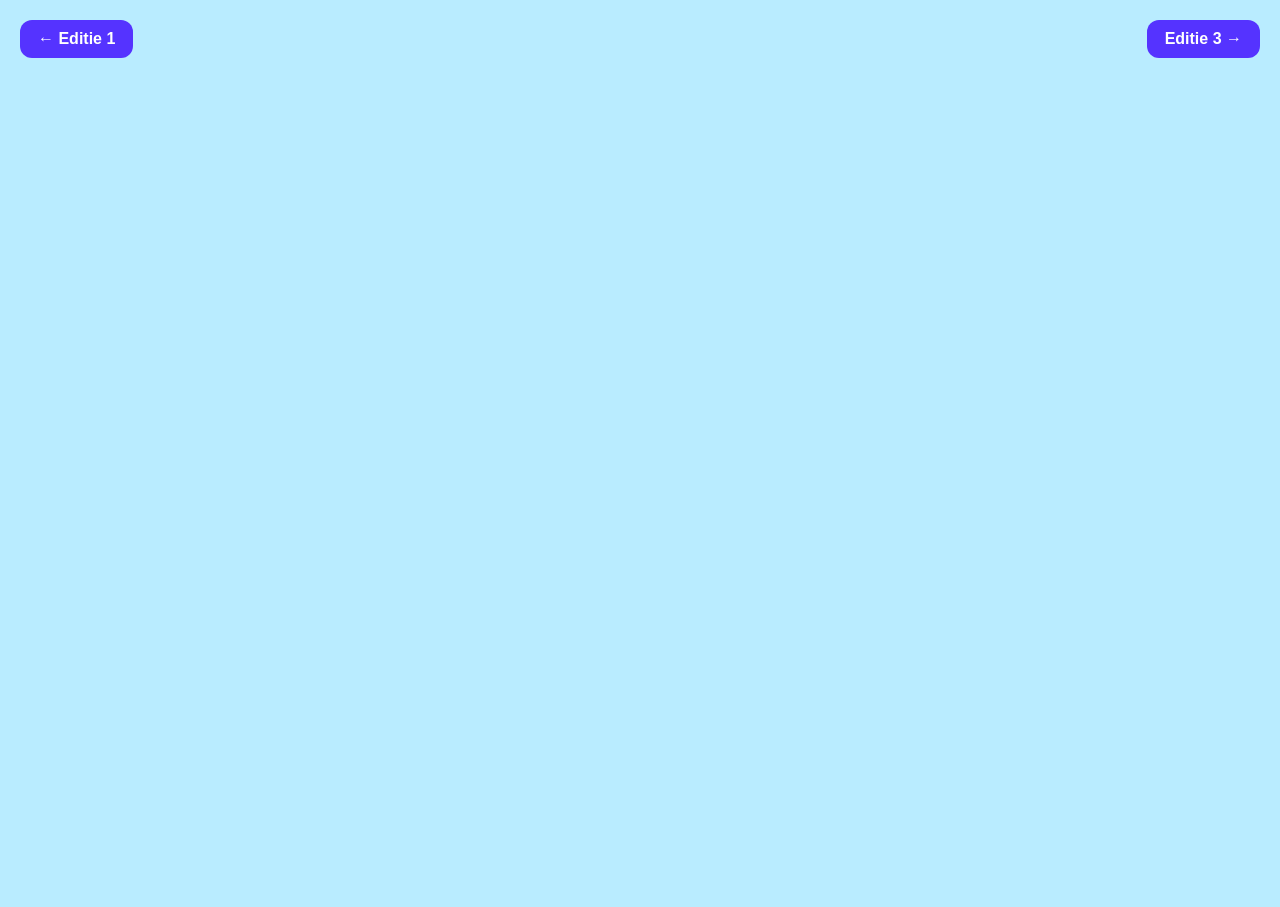
==== commit e82457ea: "Update fmt.Println to output 'Goodbye World'" ====
--- a/editie-02.html
+++ b/editie-02.html
@@ -1,455 +1,265 @@
-<!doctype html>
-<html lang="en">
+<!DOCTYPE html>
+<html lang="nl">
 <head>
-<meta charset="utf-8">
-<meta name="viewport" content="width=device-width, initial-scale=1, viewport-fit=cover">
-<title>Cloud Spotter – Edition 02</title>
-
-<!-- Lettertype: Archivo (zwaar, schuin). Als het niet laadt, pakt de browser Helvetica/Arial. -->
-<link rel="preconnect" href="https://fonts.googleapis.com">
-<link rel="preconnect" href="https://fonts.gstatic.com" crossorigin>
-<link href="https://fonts.googleapis.com/css2?family=Archivo:ital,wght@0,500;1,800;1,900&display=swap" rel="stylesheet">
+<meta charset="UTF-8">
+<meta name="viewport" content="width=device-width, initial-scale=1.0">
+<title>Cloud Spotter - Editie 2</title>
 
 <style>
-/* ---------- KLEUREN EN LETTERS ----------
-   Alles wat je wilt aanpassen aan kleur staat hier bovenaan. */
 :root{
-  --lucht-boven:#9fd0ff;
-  --lucht-onder:#e8f5ff;
-  --inkt:#0b2a5b;          /* donkerblauw: tekst */
-  --rood:#ff1414;          /* hetzelfde rood als je slides */
-  --wolk:#ffffff;
-  --wolkschaduw:#bcd8f1;
-  --font:"Archivo","Helvetica Neue",Arial,sans-serif;
-}
-*{box-sizing:border-box;margin:0}
-html,body{height:100%}
-body{
-  font-family:var(--font);
-  color:var(--inkt);
-  background:linear-gradient(var(--lucht-boven),var(--lucht-onder)) fixed;
-}
-
-/* ---------- HET HELE SCHERM ----------
-   Kop bovenaan, de rest is voor de wolk. Geen scrollen. */
-.spel{
-  height:100vh; height:100dvh;
-  display:grid;
-  grid-template-rows:auto minmax(0,1fr);
-  gap:clamp(8px,1.6vw,18px);
-  padding:max(14px,env(safe-area-inset-top)) max(clamp(14px,2.4vw,32px),env(safe-area-inset-right)) max(14px,env(safe-area-inset-bottom)) max(clamp(14px,2.4vw,32px),env(safe-area-inset-left));
-}
-.kop{display:flex;align-items:baseline;justify-content:space-between;gap:16px}
-h1{font:italic 900 clamp(22px,3.4vw,40px)/1.05 var(--font);letter-spacing:-.01em}
-.nav{display:flex;gap:18px;align-items:baseline;font-weight:500;font-size:clamp(14px,1.5vw,17px);white-space:nowrap}
-.nav a{color:inherit}
-
-/* ---------- ÉÉN WOLK (één "scene") ---------- */
-.scene{
-  display:grid;
-  grid-template-rows:minmax(0,1fr) auto;   /* foto boven, woorden onder */
-  gap:clamp(8px,1.6vw,18px);
-  min-height:0;
-}
-.scene[hidden]{display:none}
-.scene:not([hidden]){animation:binnen .5s ease-out}
-@keyframes binnen{from{opacity:0}}
-
-/* De foto bepaalt de layout: --ar is de verhouding van de foto (breed/hoog).
-   .vak meet hoeveel plaats er is, .foto neemt zoveel als past zonder bij te snijden. */
-.vak{container-type:size;display:grid;place-items:center;min-height:0;min-width:0}
-.foto{
+  --bg:#b9ecff;
+  --paars:#5533ff;
+  --tekst:#dff3ff;
+}
+
+*{
+  margin:0;
+  padding:0;
+  box-sizing:border-box;
+}
+
+html,body{
+  height:100%;
+  background:var(--bg);
+  overflow-x:hidden;
+  font-family:Inter, Arial, sans-serif;
+}
+
+.pagina{
+  min-height:100vh;
+  transition:transform .5s ease, opacity .5s ease;
+}
+
+.weg-links .pagina{
+  transform:translateX(-100%);
+  opacity:0;
+}
+
+.weg-rechts .pagina{
+  transform:translateX(100%);
+  opacity:0;
+}
+
+.in-van-links .pagina{
+  animation:inLinks .5s ease both;
+}
+
+.in-van-rechts .pagina{
+  animation:inRechts .5s ease both;
+}
+
+@keyframes inLinks{
+  from{
+    transform:translateX(-100%);
+    opacity:0;
+  }
+}
+
+@keyframes inRechts{
+  from{
+    transform:translateX(100%);
+    opacity:0;
+  }
+}
+
+nav{
+  position:fixed;
+  top:20px;
+  left:20px;
+  right:20px;
+  display:flex;
+  justify-content:space-between;
+  z-index:100;
+}
+
+nav a{
+  text-decoration:none;
+  background:var(--paars);
+  color:white;
+  padding:10px 18px;
+  border-radius:12px;
+  font-weight:600;
+  transition:.3s;
+}
+
+nav a:hover{
+  transform:scale(1.05);
+}
+
+.stage{
   position:relative;
-  aspect-ratio:var(--ar);
-  width:min(100cqw, calc(100cqh * var(--ar)));
-}
-.foto img{display:block;width:100%;height:100%;object-fit:cover}
-
-/* Staande foto op een breed scherm: de woorden komen ernaast, niet eronder. */
-@media (min-aspect-ratio:1/1){
-  .scene.staand{
-    grid-template-rows:minmax(0,1fr);
-    grid-template-columns:minmax(0,1fr) minmax(220px,32%);
-  }
-  .scene.staand .paneel{align-self:center}
-  .scene.staand .woorden{flex-direction:column;flex-wrap:nowrap;align-items:center}
-  .scene.staand .wolk{--w:clamp(110px,min(18vw,calc((100dvh - 250px)/2.4)),230px)}
-}
-
-/* ---------- DE TEKENING OVER DE WOLK ---------- */
-.tekening{
-  position:absolute;inset:0;width:100%;height:100%;
-  pointer-events:none;overflow:visible;
-  filter:drop-shadow(0 0 1px rgba(255,255,255,.95)) drop-shadow(0 0 2px rgba(255,255,255,.6));
-}
-.lijn{stroke-width:1px;vector-effect:non-scaling-stroke;stroke-linejoin:round}
-.lijn.rood{fill:#ff1a1a;stroke:#ff1a1a}
-.lijn.groen{fill:#27b246;stroke:#27b246}
-.lijn.blauw{fill:#0a14ff;stroke:#0a14ff}
-
-/* ---------- WOORDEN ALS WOLKJES ---------- */
-.paneel{display:flex;flex-direction:column;align-items:center;gap:6px}
-.melding{font-weight:500;font-size:clamp(14px,1.6vw,18px);min-height:1.4em;text-align:center}
-.woorden{display:flex;flex-wrap:wrap;justify-content:center;align-items:center;gap:0 clamp(4px,1.2vw,16px)}
+  width:100%;
+  height:100vh;
+}
+
+@keyframes zweef{
+  0%{transform:translateY(0);}
+  50%{transform:translateY(-8px);}
+  100%{transform:translateY(0);}
+}
 
 .wolk{
-  --w:clamp(100px,min(19vw,26dvh),210px);   /* breedte van een wolkje */
-  width:var(--w);
-  max-width:var(--w);
-  max-height:calc(var(--w) * .6);
-  aspect-ratio:200/120;
-  position:relative;
-  background:none;border:0;padding:0;
-  font:inherit;color:inherit;cursor:pointer;
-  animation:drijf var(--t,7s) ease-in-out var(--d,0s) infinite;
-  transition:opacity .5s, max-width .5s, max-height .5s, margin .5s;
-}
-@media (max-width:560px){ .wolk{--w:40vw} }
-
-.vorm{position:absolute;inset:0;display:grid;place-items:center;transition:transform .45s cubic-bezier(.3,1.5,.5,1)}
-.vorm svg{position:absolute;inset:0;width:100%;height:100%;overflow:visible}
-.tekst{
-  position:relative;z-index:1;
-  font:italic 900 calc(var(--w) * .125)/1 var(--font);
-  letter-spacing:-.01em;
-  translate:0 .12em;
-  transition:color .3s;
-}
-.wolk:hover .vorm{transform:scale(1.07)}
-.wolk:focus-visible{outline:3px solid var(--inkt);outline-offset:6px;border-radius:30px}
-
-/* Een wolkje dat langzaam drijft (elk wolkje net anders, ingesteld door de JavaScript) */
-@keyframes drijf{
-  0%,100%{transform:translate(0,0)}
-  50%{transform:translate(var(--dx,6px),var(--dy,-6px))}
-}
-
-/* Fout woord: het wolkje schudt en vervaagt */
-.wolk.fout .vorm{animation:schud .45s}
-@keyframes schud{
-  20%{transform:translateX(-9px) rotate(-3deg)}
-  40%{transform:translateX(9px) rotate(3deg)}
-  60%{transform:translateX(-5px)}
-  80%{transform:translateX(5px)}
-}
-.wolk.mis{opacity:.28;pointer-events:none}
-
-/* Juist woord: de andere wolkjes waaien weg, dit wordt groot en rood */
-.wolk.weg{opacity:0;max-width:0;max-height:0;pointer-events:none}
-.wolk.juist{margin:0 14px}
-.wolk.juist .vorm{transform:scale(1.2)}
-.wolk.juist .tekst{color:var(--rood)}
-
-.volgende{
-  margin-top:8px;
-  font:italic 800 clamp(16px,1.9vw,22px) var(--font);
-  color:#fff;background:var(--inkt);
-  border:0;border-radius:999px;padding:.6em 1.4em;cursor:pointer;
-}
-.volgende{visibility:hidden;opacity:0;transition:opacity .4s}
-.volgende.zichtbaar{visibility:visible;opacity:1}
-.volgende:focus-visible,.knop:focus-visible{outline:3px solid var(--rood);outline-offset:3px}
-
-/* ---------- EINDSCHERM ---------- */
-.einde{display:flex;flex-direction:column;align-items:center;justify-content:center;gap:clamp(12px,3vh,28px);min-height:0;overflow:auto}
-.einde[hidden]{display:none}
-.rij{display:flex;flex-wrap:wrap;justify-content:center;align-items:flex-end;gap:clamp(12px,2vw,28px)}
-.mini{display:grid;gap:6px;justify-items:center}
-.mini .foto{--h:min(34dvh,42vw);height:var(--h);width:calc(var(--h) * var(--ar))}
-.mini figcaption{font:italic 900 clamp(22px,3vw,38px)/1 var(--font);color:var(--rood)}
-.score{font-weight:500;font-size:clamp(15px,1.8vw,20px)}
-.knoppen{display:flex;gap:14px;flex-wrap:wrap;justify-content:center}
-.knop{
-  font:italic 800 clamp(16px,1.9vw,22px) var(--font);
-  color:#fff;background:var(--inkt);text-decoration:none;
-  border:0;border-radius:999px;padding:.6em 1.4em;cursor:pointer;
-}
-.knop.licht{background:#fff;color:var(--inkt)}
-
-/* Beweging uit voor wie dat liever heeft (instelling van het besturingssysteem) */
-@media (prefers-reduced-motion:reduce){
-  .wolk{animation:none}
-  .scene:not([hidden]){animation:none}
-  .wolk,.vorm{transition:none}
+  position:absolute;
+  aspect-ratio:700/505;
+  cursor:pointer;
+  animation:zweef 6s ease-in-out infinite;
+}
+
+.wolk:nth-of-type(1){animation-delay:0s;}
+.wolk:nth-of-type(2){animation-delay:1s;}
+.wolk:nth-of-type(3){animation-delay:2s;}
+.wolk:nth-of-type(4){animation-delay:3s;}
+.wolk:nth-of-type(5){animation-delay:4s;}
+.wolk:nth-of-type(6){animation-delay:5s;}
+
+.wolk > div{
+  position:absolute;
+  inset:0;
+  clip-path:url(#wolkvorm);
+  transition:.4s;
+}
+
+.voor{
+  background-size:cover;
+  background-position:center;
+}
+
+.achter{
+  background:var(--paars);
+  opacity:0;
+
+  display:flex;
+  align-items:center;
+  justify-content:center;
+
+  color:white;
+  text-align:center;
+  padding:0 20%;
+  line-height:1.4;
+  font-size:clamp(12px,1.2vw,20px);
+}
+
+.wolk:hover .voor,
+.wolk.open .voor{
+  opacity:0;
+}
+
+.wolk:hover .achter,
+.wolk.open .achter{
+  opacity:1;
 }
 </style>
 </head>
+
 <body>
 
-<main class="spel">
-  <header class="kop">
-    <h1 id="vraag"></h1>
-    <nav class="nav">
-      <span id="teller"></span>
-      <a href="index.html">Overview</a>
-    </nav>
-  </header>
-
-  <!-- De drie wolken. Per wolk: een foto, de tekening erover (SVG) en de woorden. -->
-  
-    <!-- Wolk: Peper -->
-    <section class="scene liggend" data-id="peper" style="--ar:923/692" hidden>
-      <div class="vak">
-        <div class="foto">
-          <img src="beeld/peper.jpg" alt="A blue sky with clouds" width="923" height="692">
-          <svg class="tekening" viewBox="0 0 923 692" preserveAspectRatio="none" aria-hidden="true">
-<defs><clipPath id="wis-peper-0"><rect x="361.2" y="376.0" width="0" height="102.2" data-w="247.5"/></clipPath><clipPath id="wis-peper-1"><rect x="563.2" y="374.5" width="0" height="43.5" data-w="44.2"/></clipPath><clipPath id="wis-peper-2"><rect x="560.8" y="345.8" width="0" height="76.5" data-w="106.2"/></clipPath></defs>
-<g clip-path="url(#wis-peper-0)"><path class="lijn rood" d="M605.5,419.2 L604.5,418.0 L602.0,418.2 L593.8,426.5 L592.0,427.2 L586.8,432.5 L585.0,433.2 L576.8,440.5 L568.0,446.2 L565.8,448.5 L559.8,452.5 L556.0,454.2 L554.8,455.5 L536.2,464.8 L524.2,468.8 L521.2,469.0 L520.2,469.8 L517.5,469.8 L514.0,471.0 L510.5,470.8 L507.0,472.0 L488.8,472.0 L485.2,470.8 L480.8,471.0 L477.2,469.8 L474.8,470.0 L472.5,469.0 L469.8,469.0 L467.5,468.0 L463.5,467.8 L462.5,467.0 L459.5,466.8 L458.5,466.0 L455.5,465.8 L454.5,465.0 L447.5,463.8 L438.5,460.8 L437.5,460.0 L434.5,459.8 L431.5,458.0 L426.5,456.8 L416.5,452.0 L414.5,451.8 L400.0,444.5 L398.8,443.2 L395.0,441.5 L386.0,435.5 L380.5,430.5 L381.5,430.2 L382.8,431.0 L386.0,430.8 L388.2,431.8 L391.0,431.8 L394.5,433.0 L397.0,432.8 L399.2,433.8 L402.0,433.8 L405.5,435.0 L408.0,434.8 L410.2,435.8 L414.0,435.8 L417.5,437.0 L420.0,436.8 L423.5,438.0 L427.0,437.8 L429.2,438.8 L434.0,438.8 L437.5,440.0 L442.0,439.8 L445.5,441.0 L453.0,440.8 L456.5,442.0 L474.0,441.8 L476.5,442.8 L479.8,441.8 L497.2,442.0 L500.8,440.8 L504.2,441.0 L506.5,440.0 L509.5,439.8 L516.8,436.5 L522.0,432.2 L523.8,431.5 L539.5,415.8 L540.2,414.0 L548.5,405.8 L549.2,404.0 L552.5,400.8 L553.2,399.0 L555.5,396.8 L561.5,387.8 L564.8,381.5 L564.8,380.2 L563.8,379.2 L562.5,379.0 L558.5,386.8 L554.5,392.8 L548.2,400.0 L547.5,401.8 L542.2,407.0 L541.5,408.8 L519.8,430.5 L518.0,431.2 L515.8,433.5 L511.2,435.8 L508.2,436.8 L505.2,437.0 L504.2,437.8 L499.5,437.8 L496.0,439.0 L456.8,439.0 L453.2,437.8 L445.8,438.0 L442.2,436.8 L437.8,437.0 L434.2,435.8 L430.8,436.0 L427.2,434.8 L424.8,435.0 L421.2,433.8 L417.8,434.0 L415.5,433.0 L411.8,433.0 L409.5,432.0 L406.8,432.0 L403.2,430.8 L400.8,431.0 L397.2,429.8 L394.8,430.0 L392.5,429.0 L389.8,429.0 L386.2,427.8 L383.8,428.0 L380.2,426.8 L376.5,426.8 L370.2,421.0 L368.5,421.0 L368.0,421.5 L368.2,424.2 L367.8,424.8 L365.2,425.0 L364.2,426.5 L365.2,427.8 L369.2,428.0 L370.2,428.8 L373.2,429.0 L375.8,430.2 L381.0,435.5 L382.8,436.2 L385.0,438.5 L394.0,444.5 L397.8,446.2 L399.0,447.5 L415.2,455.8 L417.2,456.0 L425.2,459.8 L427.2,460.0 L439.2,464.0 L440.2,464.8 L443.2,465.0 L447.2,466.8 L450.2,467.0 L454.2,468.8 L458.2,469.0 L459.2,469.8 L462.2,470.0 L463.2,470.8 L466.2,471.0 L468.5,472.0 L471.2,472.0 L473.5,473.0 L476.0,472.8 L479.5,474.0 L485.0,473.8 L488.5,475.0 L508.2,475.0 L511.8,473.8 L515.2,474.0 L517.5,473.0 L521.5,472.8 L525.5,471.0 L528.5,470.8 L529.5,470.0 L534.5,468.8 L537.5,467.0 L539.5,466.8 L555.8,458.5 L557.0,457.2 L560.8,455.5 L566.8,451.5 L569.0,449.2 L577.8,443.5 L581.0,440.2 L582.8,439.5 L586.0,436.2 L587.8,435.5 L592.0,431.2 L593.8,430.5 L600.0,424.2 L601.8,423.5Z"/></g>
-<g clip-path="url(#wis-peper-1)"><path class="lijn rood" d="M567.0,377.8 L566.2,380.8 L568.2,383.8 L572.5,388.0 L573.2,389.8 L590.0,406.5 L591.8,407.2 L599.0,413.5 L601.5,414.8 L602.5,414.8 L604.2,413.5 L597.8,408.2 L596.0,407.5 L590.8,402.2 L589.0,401.5 L577.2,389.8 L576.5,388.0 L572.2,383.8 L571.5,382.0 L567.5,377.5Z"/></g>
-<g clip-path="url(#wis-peper-2)"><path class="lijn groen" d="M663.8,355.5 L662.5,353.0 L658.2,350.0 L654.2,348.8 L647.2,349.0 L646.2,349.8 L643.2,350.0 L639.2,352.0 L635.8,354.5 L632.0,356.2 L630.8,357.5 L617.2,364.8 L615.2,365.0 L612.2,366.8 L608.0,368.0 L599.5,367.8 L597.0,366.5 L592.8,362.2 L590.5,361.0 L582.2,361.0 L573.0,365.2 L570.8,367.5 L569.0,368.2 L565.2,372.0 L564.0,375.2 L563.8,378.2 L564.5,379.8 L565.8,379.5 L566.8,378.2 L567.2,375.0 L573.0,369.2 L576.8,367.5 L578.0,366.2 L580.5,365.8 L583.5,364.0 L589.2,364.0 L594.0,368.5 L597.0,370.5 L600.2,371.0 L602.5,372.0 L605.2,372.0 L616.5,368.8 L628.8,362.5 L630.0,361.2 L638.5,356.8 L640.0,355.2 L642.5,354.0 L644.5,353.8 L649.8,351.8 L653.2,352.0 L654.8,353.0 L654.5,353.8 L652.2,354.0 L651.2,354.8 L646.2,355.0 L643.2,356.8 L641.2,357.0 L639.8,358.5 L638.2,359.0 L635.8,361.5 L634.0,362.2 L623.8,372.5 L622.0,373.2 L611.2,384.0 L609.8,387.5 L610.0,392.5 L612.2,396.8 L614.5,399.0 L616.8,403.5 L616.8,408.2 L615.5,411.8 L613.8,413.5 L608.2,415.8 L603.5,414.2 L602.2,416.2 L604.2,417.8 L606.2,418.0 L607.2,418.8 L610.5,418.8 L616.2,415.8 L618.5,412.8 L620.0,409.2 L619.8,402.2 L616.5,396.0 L614.2,393.8 L613.0,391.2 L612.8,388.8 L613.2,387.0 L628.0,372.2 L629.8,371.5 L638.0,363.2 L641.0,361.2 L648.5,358.0 L651.2,358.0 L654.8,356.8 L662.2,357.0 L663.2,356.8Z"/></g>
+<svg width="0" height="0" style="position:absolute;">
+<clipPath id="wolkvorm" clipPathUnits="objectBoundingBox">
+<ellipse cx="0.3371" cy="0.3129" rx="0.2257" ry="0.3129"/>
+<ellipse cx="0.6143" cy="0.3366" rx="0.1814" ry="0.2515"/>
+<ellipse cx="0.8429" cy="0.5287" rx="0.1571" ry="0.2178"/>
+<ellipse cx="0.1614" cy="0.6337" rx="0.1600" ry="0.2218"/>
+<ellipse cx="0.3614" cy="0.7228" rx="0.1971" ry="0.2733"/>
+<ellipse cx="0.6329" cy="0.7248" rx="0.1714" ry="0.2376"/>
+<ellipse cx="0.4714" cy="0.5941" rx="0.2286" ry="0.3168"/>
+</clipPath>
 </svg>
-        </div>
-      </div>
-      <div class="paneel">
-        <p class="melding" aria-live="polite"></p>
-        <div class="woorden"></div>
-        <button class="volgende" type="button"></button>
-      </div>
-    </section>
-
-    <!-- Wolk: Gezichten -->
-    <section class="scene staand" data-id="gezichten" style="--ar:808/1077" hidden>
-      <div class="vak">
-        <div class="foto">
-          <img src="beeld/gezichten.jpg" alt="A blue sky with clouds" width="808" height="1077">
-          <svg class="tekening" viewBox="0 0 808 1077" preserveAspectRatio="none" aria-hidden="true">
-<defs><clipPath id="wis-gezichten-0"><rect x="297.8" y="741.0" width="0" height="46.0" data-w="26.2"/></clipPath><clipPath id="wis-gezichten-1"><rect x="342.8" y="742.8" width="0" height="24.0" data-w="52.2"/></clipPath><clipPath id="wis-gezichten-2"><rect x="321.0" y="750.0" width="0" height="11.2" data-w="26.0"/></clipPath><clipPath id="wis-gezichten-3"><rect x="392.0" y="755.0" width="0" height="18.2" data-w="15.0"/></clipPath><clipPath id="wis-gezichten-4"><rect x="327.2" y="756.2" width="0" height="15.8" data-w="13.5"/></clipPath><clipPath id="wis-gezichten-5"><rect x="372.0" y="760.2" width="0" height="12.0" data-w="22.0"/></clipPath><clipPath id="wis-gezichten-6"><rect x="275.8" y="842.8" width="0" height="55.5" data-w="58.0"/></clipPath><clipPath id="wis-gezichten-7"><rect x="330.2" y="855.8" width="0" height="18.2" data-w="27.5"/></clipPath><clipPath id="wis-gezichten-8"><rect x="328.0" y="864.0" width="0" height="12.0" data-w="12.2"/></clipPath><clipPath id="wis-gezichten-9"><rect x="346.8" y="868.0" width="0" height="14.2" data-w="14.8"/></clipPath><clipPath id="wis-gezichten-10"><rect x="328.2" y="874.0" width="0" height="36.2" data-w="45.0"/></clipPath><clipPath id="wis-gezichten-11"><rect x="166.0" y="957.8" width="0" height="26.2" data-w="76.0"/></clipPath><clipPath id="wis-gezichten-12"><rect x="251.2" y="974.0" width="0" height="50.0" data-w="73.0"/></clipPath><clipPath id="wis-gezichten-13"><rect x="239.0" y="993.2" width="0" height="23.5" data-w="23.0"/></clipPath><clipPath id="wis-gezichten-14"><rect x="316.0" y="1017.0" width="0" height="21.2" data-w="33.0"/></clipPath><clipPath id="wis-gezichten-15"><rect x="334.0" y="1022.8" width="0" height="57.2" data-w="84.2"/></clipPath></defs>
-<g clip-path="url(#wis-gezichten-0)"><path class="lijn blauw" d="M309.2,744.0 L306.2,746.0 L304.0,750.2 L304.0,761.0 L303.5,762.8 L301.0,766.2 L300.8,770.2 L302.2,773.8 L304.0,775.5 L308.2,777.8 L311.8,778.2 L314.5,781.0 L315.0,783.2 L316.2,783.8 L317.8,782.2 L318.0,780.5 L317.5,779.0 L314.8,776.2 L310.5,774.0 L307.0,773.5 L305.2,771.8 L304.0,768.5 L305.2,765.0 L307.8,761.2 L306.8,758.0 L306.8,752.8 L308.2,749.0 L309.5,748.0 L311.2,747.8 L317.2,750.8 L319.2,751.0 L320.8,750.2 L320.8,748.5 L316.0,746.5 L314.2,745.0 L312.5,744.8 L311.5,744.0Z"/></g>
-<g clip-path="url(#wis-gezichten-1)"><path class="lijn blauw" d="M345.8,755.2 L346.5,756.8 L348.5,756.8 L357.5,752.0 L364.8,749.8 L367.2,750.0 L370.8,748.8 L383.2,749.0 L383.8,749.5 L382.8,750.5 L375.0,755.2 L370.2,760.0 L370.0,762.5 L371.5,763.5 L378.0,757.2 L385.5,753.0 L390.8,751.5 L391.8,749.5 L389.8,747.2 L386.2,745.8 L367.5,745.8 L353.2,750.0 L347.0,753.2Z"/></g>
-<g clip-path="url(#wis-gezichten-2)"><path class="lijn blauw" d="M324.0,754.5 L324.2,755.8 L326.5,757.0 L336.2,757.0 L338.5,758.0 L342.2,758.0 L343.8,757.2 L343.8,755.5 L343.2,755.0 L339.2,753.8 L331.8,754.0 L329.5,753.0 L327.2,753.0 L326.5,753.5 L325.2,753.2Z"/></g>
-<g clip-path="url(#wis-gezichten-3)"><path class="lijn blauw" d="M396.5,758.0 L395.8,760.2 L396.2,761.8 L397.8,763.5 L398.0,765.0 L397.0,766.8 L395.0,767.5 L395.0,768.2 L396.0,769.5 L397.5,770.0 L401.2,769.8 L402.8,768.2 L402.8,764.8 L403.8,761.5 L402.2,760.0 L400.2,760.5 L397.8,758.2Z"/></g>
-<g clip-path="url(#wis-gezichten-4)"><path class="lijn blauw" d="M334.5,759.2 L332.5,760.0 L331.0,762.2 L330.2,766.8 L331.5,768.8 L333.5,768.8 L334.5,768.0 L336.5,767.8 L337.5,766.5 L335.2,762.5 L335.8,760.5Z"/></g>
-<g clip-path="url(#wis-gezichten-5)"><path class="lijn blauw" d="M375.0,764.5 L375.2,765.8 L376.5,766.8 L378.2,767.0 L379.2,767.8 L382.2,768.0 L384.5,769.0 L388.2,768.8 L390.8,766.2 L390.8,764.5 L390.2,764.0 L386.2,766.0 L376.8,763.2 L375.8,763.5Z"/></g>
-<g clip-path="url(#wis-gezichten-6)"><path class="lijn blauw" d="M293.5,847.0 L289.2,851.0 L288.0,853.2 L288.0,858.0 L287.5,859.8 L280.2,867.0 L279.0,869.2 L279.0,872.5 L280.2,874.8 L286.5,880.0 L288.2,883.8 L294.5,889.8 L300.5,889.8 L304.0,887.2 L305.2,887.0 L306.5,888.0 L310.0,893.5 L313.5,895.0 L318.2,893.8 L322.5,891.0 L324.5,891.8 L325.8,891.5 L326.8,889.5 L325.8,888.2 L324.2,887.8 L321.2,888.0 L316.2,890.8 L312.5,890.8 L310.2,888.8 L309.5,887.0 L306.8,884.2 L305.2,883.8 L303.5,884.0 L299.2,886.8 L296.5,886.8 L294.0,885.5 L292.2,883.8 L287.8,876.5 L286.0,875.5 L282.2,871.2 L283.2,868.0 L288.0,863.2 L289.2,862.8 L290.8,860.5 L290.8,855.8 L292.2,852.0 L295.5,850.0 L300.0,849.8 L303.5,851.0 L306.2,851.0 L308.5,850.0 L310.2,850.0 L312.5,851.0 L319.2,851.0 L324.8,854.2 L326.2,856.8 L328.0,858.5 L329.2,858.8 L330.2,858.0 L330.5,857.0 L328.8,853.5 L327.0,852.5 L323.8,849.2 L316.2,846.8 L312.8,847.0 L308.5,845.8 L307.0,846.2 L305.2,847.8 L299.5,846.8 L298.5,846.0 L296.2,846.0 L295.2,846.8Z"/></g>
-<g clip-path="url(#wis-gezichten-7)"><path class="lijn blauw" d="M333.2,860.2 L334.2,861.8 L342.0,861.8 L344.2,862.8 L346.8,863.0 L347.2,863.5 L347.0,864.2 L345.2,866.0 L344.0,868.2 L344.0,870.2 L344.5,870.8 L346.2,870.8 L347.2,869.0 L350.0,866.2 L352.8,865.5 L354.5,863.5 L353.5,862.0 L349.5,860.0 L346.5,859.8 L344.2,858.8 L334.2,859.0Z"/></g>
-<g clip-path="url(#wis-gezichten-8)"><path class="lijn blauw" d="M333.5,867.0 L331.2,869.0 L331.0,870.2 L333.0,872.5 L335.2,872.8 L336.8,871.2 L336.8,868.5Z"/></g>
-<g clip-path="url(#wis-gezichten-9)"><path class="lijn blauw" d="M350.0,872.5 L349.8,877.2 L350.5,878.8 L353.5,878.8 L356.8,877.5 L358.2,876.0 L358.2,875.0 L356.8,874.2 L354.8,874.8 L354.0,874.0 L353.5,872.0 L352.2,871.0 L351.0,871.2Z"/></g>
-<g clip-path="url(#wis-gezichten-10)"><path class="lijn blauw" d="M369.8,884.2 L368.5,881.0 L366.5,878.0 L365.2,877.0 L364.0,877.2 L363.0,879.2 L364.5,881.0 L366.8,886.2 L365.5,888.8 L361.2,893.0 L360.0,895.5 L360.8,898.2 L359.5,900.8 L356.2,903.8 L354.5,903.8 L351.5,902.0 L349.5,901.8 L333.2,894.0 L332.0,894.2 L331.2,895.5 L333.0,897.5 L345.2,903.8 L347.2,904.0 L353.2,906.8 L358.2,906.8 L362.5,902.8 L363.8,900.5 L364.0,895.5 L365.2,893.0 L369.5,888.8 L370.0,887.2Z"/></g>
-<g clip-path="url(#wis-gezichten-11)"><path class="lijn blauw" d="M238.8,967.5 L232.5,964.0 L221.2,960.8 L203.5,960.8 L201.2,961.8 L198.5,961.8 L196.2,962.8 L193.2,963.0 L190.2,964.8 L188.2,965.0 L184.2,967.0 L176.0,972.2 L173.8,974.5 L172.0,975.2 L169.2,978.0 L169.0,979.2 L170.0,980.5 L171.2,980.8 L176.0,976.2 L185.0,970.2 L189.5,968.0 L191.5,967.8 L194.5,966.0 L198.8,964.8 L201.5,964.8 L203.8,963.8 L208.2,964.0 L211.5,962.8 L213.2,962.8 L216.5,964.0 L221.0,963.8 L223.2,964.8 L226.2,965.0 L229.2,966.0 L236.2,969.8 L238.2,969.8 L238.8,969.2Z"/></g>
-<g clip-path="url(#wis-gezichten-12)"><path class="lijn blauw" d="M254.5,977.8 L254.5,979.0 L256.8,980.2 L264.5,988.0 L266.2,991.8 L268.5,994.0 L270.2,997.8 L271.5,998.8 L280.5,998.8 L285.8,996.5 L291.0,992.2 L295.5,990.8 L303.2,993.0 L313.8,998.2 L316.5,1001.0 L317.8,1003.5 L317.8,1005.2 L316.5,1007.8 L311.2,1013.0 L310.8,1014.5 L310.8,1018.2 L311.2,1019.8 L312.5,1020.8 L314.2,1020.0 L314.5,1019.0 L313.8,1017.0 L314.0,1014.5 L319.5,1008.8 L321.0,1005.2 L320.8,1002.2 L318.5,998.0 L316.8,996.2 L308.5,992.0 L306.5,991.8 L301.5,989.0 L297.2,987.8 L292.2,988.0 L288.0,990.2 L285.8,992.5 L279.2,995.8 L275.5,995.8 L273.0,994.5 L269.2,990.8 L264.5,983.0 L261.8,980.2 L260.0,979.5 L257.2,977.0 L255.2,977.0Z"/></g>
-<g clip-path="url(#wis-gezichten-13)"><path class="lijn blauw" d="M258.2,997.0 L255.0,996.2 L253.0,997.0 L250.2,997.0 L248.0,998.2 L244.0,1003.5 L243.8,1005.2 L243.0,1006.2 L242.8,1009.2 L242.0,1010.2 L242.0,1012.5 L243.2,1013.5 L244.0,1013.2 L246.2,1009.0 L247.2,1008.2 L251.5,1009.5 L254.2,1007.8 L255.8,1005.5 L256.0,1002.5 L258.8,998.2Z"/></g>
-<g clip-path="url(#wis-gezichten-14)"><path class="lijn blauw" d="M319.0,1021.5 L319.0,1022.2 L321.0,1024.0 L321.8,1025.5 L322.0,1028.5 L323.2,1030.8 L326.0,1033.5 L328.2,1034.8 L333.5,1034.8 L335.8,1033.5 L338.5,1030.8 L340.0,1028.2 L341.8,1027.8 L344.2,1028.0 L345.8,1027.2 L345.8,1025.5 L345.2,1025.0 L343.5,1024.8 L342.5,1024.0 L340.2,1024.0 L337.2,1026.0 L334.8,1030.5 L332.2,1031.8 L328.5,1031.8 L325.2,1028.8 L324.8,1024.2 L323.5,1022.0 L321.2,1020.0 L320.0,1020.2Z"/></g>
-<g clip-path="url(#wis-gezichten-15)"><path class="lijn blauw" d="M347.0,1028.2 L347.0,1033.0 L346.0,1035.2 L345.8,1038.2 L343.5,1042.8 L340.8,1045.5 L337.0,1047.5 L337.0,1049.2 L337.5,1049.8 L340.2,1049.8 L344.5,1046.8 L347.8,1041.5 L348.0,1039.5 L348.8,1038.5 L349.0,1035.5 L350.0,1032.5 L351.0,1031.2 L354.5,1030.8 L359.8,1028.8 L363.2,1029.0 L365.8,1030.8 L365.8,1033.2 L363.8,1035.0 L360.8,1035.5 L360.0,1036.5 L360.5,1037.8 L363.5,1039.0 L370.0,1038.8 L372.2,1039.8 L375.2,1040.0 L378.2,1041.0 L385.2,1044.8 L387.2,1045.0 L389.8,1046.2 L390.8,1047.5 L391.0,1049.5 L392.0,1051.2 L394.2,1052.8 L396.2,1053.0 L399.5,1051.8 L401.2,1052.0 L405.0,1056.5 L407.2,1057.8 L410.8,1058.0 L411.2,1058.5 L410.8,1060.2 L409.0,1061.5 L409.0,1063.2 L410.5,1065.5 L407.2,1069.0 L405.8,1072.5 L405.8,1076.8 L409.0,1076.8 L409.0,1072.5 L410.2,1070.0 L413.5,1066.8 L414.0,1065.2 L413.2,1062.2 L415.0,1058.2 L415.0,1056.5 L414.2,1055.0 L412.8,1054.2 L409.5,1055.0 L407.0,1054.0 L405.8,1052.8 L404.8,1050.5 L402.5,1049.0 L395.8,1048.8 L395.0,1048.0 L394.8,1045.5 L390.5,1043.0 L388.5,1042.8 L379.5,1038.0 L377.5,1037.8 L373.5,1036.0 L369.0,1035.8 L368.5,1035.2 L369.0,1033.2 L368.8,1029.5 L366.8,1027.2 L364.5,1026.0 L359.5,1025.8 L354.2,1027.8 L350.2,1028.5 L348.2,1027.2Z"/></g>
-</svg>
-        </div>
-      </div>
-      <div class="paneel">
-        <p class="melding" aria-live="polite"></p>
-        <div class="woorden"></div>
-        <button class="volgende" type="button"></button>
-      </div>
-    </section>
-
-    <!-- Wolk: Voet -->
-    <section class="scene liggend" data-id="voet" style="--ar:747/560" hidden>
-      <div class="vak">
-        <div class="foto">
-          <img src="beeld/voet.jpg" alt="A blue sky with clouds" width="747" height="560">
-          <svg class="tekening" viewBox="0 0 747 560" preserveAspectRatio="none" aria-hidden="true">
-<defs><clipPath id="wis-voet-0"><rect x="8.8" y="275.0" width="0" height="61.2" data-w="57.5"/></clipPath><clipPath id="wis-voet-1"><rect x="65.8" y="280.8" width="0" height="43.5" data-w="42.5"/></clipPath><clipPath id="wis-voet-2"><rect x="106.8" y="288.8" width="0" height="41.5" data-w="40.5"/></clipPath><clipPath id="wis-voet-3"><rect x="138.8" y="311.8" width="0" height="46.5" data-w="48.5"/></clipPath><clipPath id="wis-voet-4"><rect x="11.8" y="334.2" width="0" height="103.5" data-w="53.5"/></clipPath><clipPath id="wis-voet-5"><rect x="109.0" y="362.0" width="0" height="167.0" data-w="62.2"/></clipPath><clipPath id="wis-voet-6"><rect x="30.8" y="452.0" width="0" height="98.2" data-w="63.0"/></clipPath></defs>
-<g clip-path="url(#wis-voet-0)"><path class="lijn blauw" d="M25.2,280.0 L20.0,283.2 L18.2,285.0 L14.0,292.2 L13.8,294.2 L11.8,299.5 L11.8,308.2 L12.8,310.5 L13.0,314.5 L17.2,322.8 L24.0,329.5 L28.2,331.8 L32.5,333.0 L44.2,333.0 L48.5,331.8 L52.8,329.5 L55.5,326.8 L57.8,323.2 L58.2,321.0 L59.5,319.8 L61.8,315.5 L62.0,312.5 L63.0,310.2 L63.0,300.5 L62.0,298.2 L61.8,295.2 L57.5,288.0 L53.8,284.2 L46.5,280.0 L42.2,278.8 L38.5,278.8 L37.2,278.0 L35.2,278.8 L32.5,278.0 L31.2,278.8 L28.2,279.0 L27.2,279.8Z M30.5,282.0 L41.0,281.8 L45.2,283.0 L49.8,285.2 L56.5,292.0 L58.8,296.5 L59.0,299.5 L59.8,300.5 L59.8,308.2 L56.5,315.8 L52.8,320.0 L47.8,323.5 L41.2,325.8 L35.8,326.0 L33.5,325.0 L30.5,324.8 L22.0,320.5 L18.2,316.8 L16.0,311.2 L15.8,305.8 L16.8,303.5 L17.0,299.5 L20.0,290.5 L21.2,288.0 L25.0,284.2Z"/></g>
-<g clip-path="url(#wis-voet-1)"><path class="lijn blauw" d="M82.5,283.8 L78.2,285.0 L73.0,288.2 L71.2,290.0 L68.8,295.5 L68.8,304.2 L73.2,313.8 L77.0,317.5 L84.2,320.8 L88.2,321.0 L92.5,319.8 L96.0,317.2 L99.2,315.8 L100.2,314.0 L103.5,310.8 L105.0,306.2 L105.0,299.5 L103.8,295.2 L101.5,291.0 L95.8,285.2 L92.2,283.8Z M77.0,289.2 L83.8,286.8 L91.0,286.8 L94.8,288.2 L98.5,292.0 L100.8,296.5 L102.0,302.0 L99.5,308.8 L94.8,313.5 L91.0,315.0 L85.5,314.8 L84.5,314.0 L81.5,313.8 L77.0,311.5 L74.2,308.8 L73.0,306.2 L73.0,302.5 L72.0,300.2 L71.8,296.8 L73.2,293.0Z"/></g>
-<g clip-path="url(#wis-voet-2)"><path class="lijn blauw" d="M116.2,292.0 L113.2,294.0 L112.0,296.5 L112.8,300.2 L111.0,302.5 L109.8,306.5 L110.0,313.5 L113.2,320.8 L116.0,323.5 L119.0,325.5 L123.5,327.0 L131.2,327.0 L136.8,324.5 L140.5,320.8 L142.8,316.5 L143.0,313.5 L144.0,311.2 L143.8,305.2 L143.0,304.2 L142.8,301.2 L141.5,299.0 L137.8,295.2 L134.5,294.0 L131.5,293.8 L129.2,292.8 L126.5,292.8 L124.2,291.8Z M120.5,295.0 L123.0,294.8 L125.2,295.8 L128.2,296.0 L129.2,296.8 L134.2,297.0 L136.8,298.2 L139.8,302.5 L140.0,305.5 L141.0,307.8 L141.0,311.0 L139.8,315.2 L137.5,319.8 L135.8,321.5 L131.2,323.8 L122.5,323.8 L117.0,320.5 L114.0,316.2 L112.8,312.0 L113.0,306.5 L114.2,303.0 L118.5,297.8 L119.2,296.0Z"/></g>
-<g clip-path="url(#wis-voet-3)"><path class="lijn blauw" d="M153.2,315.0 L149.0,317.5 L146.5,322.8 L145.2,324.0 L143.0,328.2 L142.8,331.2 L141.8,333.5 L141.8,338.2 L143.0,342.5 L146.2,348.8 L149.0,351.5 L154.2,354.8 L169.2,354.8 L172.0,352.2 L174.2,351.8 L177.8,349.5 L180.5,346.8 L182.5,343.8 L184.0,339.2 L184.0,332.5 L182.8,328.2 L179.5,323.0 L177.8,321.2 L170.5,317.0 L168.5,316.8 L167.5,316.0 L164.5,315.8 L162.2,314.8Z M156.8,318.0 L161.0,317.8 L163.2,318.8 L166.2,319.0 L169.2,320.0 L173.8,322.2 L177.5,326.0 L180.0,331.8 L180.0,339.0 L177.5,344.8 L173.8,348.5 L170.0,350.0 L157.8,350.0 L153.0,348.5 L150.0,346.5 L147.2,343.8 L144.8,337.0 L144.8,334.8 L145.8,332.5 L146.0,329.5 L150.8,322.0 L152.0,320.8 L155.2,319.8Z"/></g>
-<g clip-path="url(#wis-voet-4)"><path class="lijn blauw" d="M39.0,337.2 L34.0,340.2 L30.8,343.5 L29.0,344.2 L25.2,348.0 L24.5,349.8 L21.2,353.0 L17.0,360.2 L16.8,362.2 L14.8,367.5 L15.0,379.5 L15.8,380.5 L17.2,385.8 L21.2,391.8 L25.0,395.5 L26.8,396.2 L33.0,401.5 L36.8,403.2 L45.8,409.2 L52.5,415.0 L57.8,423.5 L58.0,426.5 L59.0,428.8 L59.0,433.5 L60.5,434.5 L61.8,433.5 L62.0,426.5 L60.8,422.2 L57.5,416.0 L48.8,407.2 L47.0,406.5 L44.8,404.2 L41.0,402.5 L29.0,394.5 L22.2,387.8 L18.0,378.2 L17.8,369.8 L18.8,367.5 L19.0,364.5 L20.8,361.5 L21.2,359.0 L25.2,353.0 L34.0,344.2 L35.8,343.5 L38.0,341.2 L40.5,339.8 L40.5,338.0Z"/></g>
-<g clip-path="url(#wis-voet-5)"><path class="lijn blauw" d="M167.2,365.0 L165.5,365.0 L165.0,365.5 L164.8,369.2 L163.8,371.5 L163.8,374.2 L162.8,376.5 L162.8,379.2 L160.0,386.2 L159.8,389.2 L158.0,392.2 L156.8,397.2 L153.0,404.2 L152.8,406.2 L150.5,410.8 L149.2,412.0 L146.5,417.8 L140.5,426.8 L138.2,429.0 L135.5,433.8 L133.2,436.0 L127.2,445.0 L122.0,455.2 L121.8,457.2 L121.0,458.2 L120.8,461.2 L119.8,463.5 L119.8,468.2 L118.8,470.5 L118.8,477.2 L120.0,480.5 L119.8,492.2 L121.0,495.8 L121.0,500.0 L119.8,503.5 L120.0,508.0 L117.8,515.2 L115.5,519.8 L113.2,522.0 L112.0,524.5 L112.5,525.8 L114.8,525.5 L118.5,520.8 L119.8,518.5 L120.0,516.5 L121.8,513.5 L122.0,510.5 L123.0,508.2 L122.8,503.8 L124.0,500.2 L124.0,495.5 L122.8,492.0 L123.0,482.5 L121.8,479.2 L121.8,469.8 L122.8,467.5 L122.8,463.8 L123.8,461.5 L124.0,458.5 L125.8,455.5 L126.0,453.5 L131.2,444.0 L133.5,441.8 L136.2,437.0 L141.5,430.8 L149.5,418.8 L157.8,403.5 L158.0,401.5 L159.8,398.5 L160.0,396.5 L161.8,393.5 L162.0,391.5 L163.8,387.5 L164.0,384.5 L164.8,383.5 L165.0,380.5 L165.8,379.5 L166.0,376.5 L166.8,375.5 L166.8,372.8 L168.0,369.2 L168.0,366.5Z"/></g>
-<g clip-path="url(#wis-voet-6)"><path class="lijn blauw" d="M44.5,455.0 L42.8,458.5 L43.0,461.0 L42.0,463.2 L42.0,467.0 L41.0,469.2 L41.0,472.0 L39.8,475.5 L40.0,479.0 L38.8,482.5 L39.0,485.0 L38.0,487.2 L38.0,490.0 L36.8,493.5 L37.0,496.0 L36.0,498.2 L36.0,502.0 L34.8,505.5 L35.0,508.0 L33.8,511.5 L33.8,524.2 L35.0,528.5 L37.2,532.8 L44.0,539.5 L48.2,541.8 L50.2,542.0 L56.2,544.8 L59.2,545.0 L61.5,546.0 L64.2,546.0 L66.5,547.0 L78.2,547.0 L80.5,546.0 L83.2,546.0 L87.5,544.8 L90.2,543.0 L90.5,542.2 L89.5,541.0 L87.2,541.0 L84.2,542.8 L81.5,542.8 L78.0,544.0 L68.8,544.0 L66.5,543.0 L63.8,543.0 L61.5,542.0 L58.5,541.8 L52.5,539.8 L44.0,535.5 L40.2,531.8 L38.0,527.2 L36.8,523.0 L36.8,511.8 L38.0,508.2 L37.8,505.8 L39.0,502.2 L38.8,499.8 L40.0,496.2 L39.8,493.8 L40.8,491.5 L40.8,488.8 L42.0,485.2 L41.8,482.8 L43.0,479.2 L42.8,476.8 L43.8,474.5 L43.8,470.8 L45.0,467.2 L44.8,464.8 L46.0,461.2 L45.8,458.8 L46.5,456.2 L45.8,455.2Z"/></g>
-</svg>
-        </div>
-      </div>
-      <div class="paneel">
-        <p class="melding" aria-live="polite"></p>
-        <div class="woorden"></div>
-        <button class="volgende" type="button"></button>
-      </div>
-    </section>
-
-
-  <section class="einde" hidden>
-    <div class="rij"></div>
-    <p class="score"></p>
-    <div class="knoppen">
-      <button class="knop" type="button" id="opnieuw"></button>
-      <a class="knop licht" href="index.html" id="terug"></a>
-    </div>
-  </section>
+
+<div class="pagina">
+
+<nav>
+<a href="editie1.html" data-richting="links">← Editie 1</a>
+<a href="editie3.html" data-richting="rechts">Editie 3 →</a>
+</nav>
+
+<main class="stage">
+
+<div class="wolk" style="left:20%; top:5%; width:28%;">
+<div class="voor" style="background-image:url(fotos/wolk1.jpg)"></div>
+<div class="achter">
+<strong>Wist je dat?</strong><br><br>
+Wolken ontstaan wanneer waterdamp condenseert rond stofdeeltjes.
+</div>
+</div>
+
+<div class="wolk" style="left:55%; top:12%; width:30%;">
+<div class="voor" style="background-image:url(fotos/wolk2.jpg)"></div>
+<div class="achter">
+<strong>Wist je dat?</strong><br><br>
+Een onweerswolk kan meer dan 12 kilometer hoog worden.
+</div>
+</div>
+
+<div class="wolk" style="left:4%; top:28%; width:55%;">
+<div class="voor" style="background-image:url(fotos/wolk3.jpg)"></div>
+<div class="achter">
+<strong>Wist je dat?</strong><br><br>
+Een gemiddelde wolk weegt ongeveer 500.000 kilo.
+</div>
+</div>
+
+<div class="wolk" style="left:74%; top:48%; width:18%;">
+<div class="voor" style="background-image:url(fotos/wolk4.jpg)"></div>
+<div class="achter">
+<strong>Wist je dat?</strong><br><br>
+Er bestaan tien hoofdtypes wolken.
+</div>
+</div>
+
+<div class="wolk" style="left:50%; top:68%; width:32%;">
+<div class="voor" style="background-image:url(fotos/wolk5.jpg)"></div>
+<div class="achter">
+<strong>Wist je dat?</strong><br><br>
+Wolken lijken wit omdat waterdruppels alle kleuren licht verstrooien.
+</div>
+</div>
+
+<div class="wolk" style="left:5%; top:78%; width:22%;">
+<div class="voor" style="background-image:url(fotos/wolk6.jpg)"></div>
+<div class="achter">
+<strong>Wist je dat?</strong><br><br>
+Cirruswolken bestaan grotendeels uit ijskristallen.
+</div>
+</div>
+
 </main>
+</div>
 
 <script>
-/* ---------- TEKSTEN ----------
-   Alle zichtbare tekst staat hier. Wil je het Nederlands? Pas ze gewoon aan. */
-const TEKST = {
-  vraag:    'What do you see in this cloud?',
-  hint:     'Tap the word you see.',
-  fout:     'Not that one. Look again.',
-  juist:    w => 'Yes: ' + w + '.',
-  volgende: 'Next cloud →',
-  laatste:  'See all three →',
-  teller:   (i, n) => i + ' of ' + n,
-  eindKop:  'Three clouds, three things.',
-  eindScore:(goed, n) => goed + ' of ' + n + ' right on the first try.',
-  opnieuw:  'Play again',
-  terug:    'Back to overview'
-};
-
-/* ---------- DE WOORDEN ----------
-   woord = het juiste woord (dat jij in de wolk zag), anderen = de foute keuzes.
-   Wil je een andere keuze? Pas de lijst aan. */
-const WOLKEN = {
-  peper:     { woord: 'Peper',     anderen: ['Banaan', 'Maan', 'Vis'] },
-  gezichten: { woord: 'Gezichten', anderen: ['Bergen', 'Vogels', 'Golven'] },
-  voet:      { woord: 'Voet',      anderen: ['Hand', 'Vleugel', 'Eiland'] }
-};
-
-/* ---------- WOLKVORMEN ----------
-   Elk wolkje is een paar cirkels (cx, cy, straal) plus een afgeronde balk eronder. */
-const VORMEN = [
-  { c: [[50,68,30],[90,48,38],[138,56,32],[165,76,24],[100,80,30]], r: [40,70,130,32] },
-  { c: [[45,70,26],[80,52,30],[120,40,34],[155,62,30],[178,80,18],[100,78,28]], r: [30,76,160,26] },
-  { c: [[55,62,32],[100,44,36],[142,60,30],[70,82,22],[128,84,22]], r: [40,76,120,26] },
-  { c: [[38,74,22],[72,56,32],[112,50,30],[148,58,28],[172,78,20]], r: [28,76,160,26] }
-];
-function wolkSvg(v) {
-  const vorm = VORMEN[v % VORMEN.length];
-  const delen = vorm.c.map(([x, y, r]) => '<circle cx="' + x + '" cy="' + y + '" r="' + r + '"/>').join('') +
-    '<rect x="' + vorm.r[0] + '" y="' + vorm.r[1] + '" width="' + vorm.r[2] + '" height="' + vorm.r[3] + '" rx="' + vorm.r[3] / 2 + '"/>';
-  return '<svg viewBox="0 0 200 120" aria-hidden="true">' +
-    '<g fill="#bcd8f1" transform="translate(0,7)">' + delen + '</g>' +
-    '<g fill="#fff">' + delen + '</g></svg>';
-}
-
-/* ---------- HULPJES ---------- */
-const zachtjes = window.matchMedia('(prefers-reduced-motion: reduce)').matches;
-const scenes   = [...document.querySelectorAll('.scene')];
-const einde    = document.querySelector('.einde');
-const vraag    = document.getElementById('vraag');
-const teller   = document.getElementById('teller');
-let nu = 0;            // welke wolk (0, 1, 2)
-let fouten = 0;        // fouten in deze wolk
-let meteenGoed = 0;    // hoeveel wolken in één keer juist
-
-function husselen(lijst) {
-  const a = lijst.slice();
-  for (let i = a.length - 1; i > 0; i--) {
-    const j = Math.floor(Math.random() * (i + 1));
-    [a[i], a[j]] = [a[j], a[i]];
-  }
-  return a;
-}
-
-/* De tekening "schrijft zich" over de wolk: elk lijnstuk wordt van links naar rechts onthuld. */
-function onthul(scene) {
-  const rects = [...scene.querySelectorAll('clipPath rect')];
-  if (zachtjes) { rects.forEach(r => r.setAttribute('width', r.dataset.w)); return; }
-  const duur = 700;
-  const stap = Math.min(180, 1200 / rects.length);
-  const t0 = performance.now();
-  (function beeld(nu) {
-    let klaar = true;
-    rects.forEach((r, i) => {
-      const p = Math.min(1, Math.max(0, (nu - t0 - i * stap) / duur));
-      const e = 1 - Math.pow(1 - p, 3);
-      r.setAttribute('width', (r.dataset.w * e).toFixed(2));
-      if (p < 1) klaar = false;
-    });
-    if (!klaar) requestAnimationFrame(beeld);
-  })(t0);
-}
-
-function verberg(scene) {
-  scene.querySelectorAll('clipPath rect').forEach(r => r.setAttribute('width', '0'));
-}
-
-/* ---------- EEN WOLK TONEN ---------- */
-function toon(i) {
-  nu = i; fouten = 0;
-  einde.hidden = true;
-  scenes.forEach((s, k) => { s.hidden = k !== i; });
-  const scene = scenes[i];
-  const data  = WOLKEN[scene.dataset.id];
-  const woorden = scene.querySelector('.woorden');
-  const melding = scene.querySelector('.melding');
-  const volgende = scene.querySelector('.volgende');
-
-  verberg(scene);
-  melding.textContent = TEKST.hint;
-  volgende.classList.remove('zichtbaar');
-  volgende.textContent = (i === scenes.length - 1) ? TEKST.laatste : TEKST.volgende;
-  vraag.textContent = TEKST.vraag;
-  teller.textContent = TEKST.teller(i + 1, scenes.length);
-  scene.classList.remove('opgelost');
-
-  woorden.innerHTML = '';
-  husselen([data.woord, ...data.anderen]).forEach((w, k) => {
-    const b = document.createElement('button');
-    b.type = 'button';
-    b.className = 'wolk';
-    b.style.setProperty('--t', (6 + Math.random() * 4).toFixed(1) + 's');
-    b.style.setProperty('--d', (-Math.random() * 6).toFixed(1) + 's');
-    b.style.setProperty('--dx', (Math.random() * 14 - 7).toFixed(0) + 'px');
-    b.style.setProperty('--dy', (Math.random() * 10 - 8).toFixed(0) + 'px');
-    b.innerHTML = '<span class="vorm">' + wolkSvg(k + i) + '<span class="tekst"></span></span>';
-    b.querySelector('.tekst').textContent = w;
-    b.addEventListener('click', () => kies(b, w, scene, data));
-    woorden.appendChild(b);
+
+document.querySelectorAll('.wolk').forEach(wolk=>{
+  wolk.addEventListener('click',()=>{
+    wolk.classList.toggle('open');
   });
-
-  volgende.onclick = () => (i + 1 < scenes.length) ? toon(i + 1) : toonEinde();
-}
-
-/* ---------- DE KLIK: dit is de handeling ---------- */
-function kies(knop, woord, scene, data) {
-  if (scene.classList.contains('opgelost')) return;
-  const melding  = scene.querySelector('.melding');
-  const volgende = scene.querySelector('.volgende');
-
-  if (woord === data.woord) {
-    scene.classList.add('opgelost');
-    if (fouten === 0) meteenGoed++;
-    knop.classList.add('juist');
-    scene.querySelectorAll('.wolk').forEach(w => { if (w !== knop) w.classList.add('weg'); });
-    melding.textContent = TEKST.juist(data.woord);
-    onthul(scene);                       // de tekening verschijnt pas nu
-    setTimeout(() => { volgende.classList.add('zichtbaar'); volgende.focus(); }, zachtjes ? 0 : 900);
-  } else {
-    fouten++;
-    melding.textContent = TEKST.fout;
-    knop.classList.add('fout');
-    setTimeout(() => {
-      knop.classList.remove('fout');
-      knop.classList.add('mis');
-      knop.disabled = true;
-    }, zachtjes ? 0 : 450);
-  }
-}
-
-/* ---------- EINDSCHERM: de drie wolken met hun tekening ---------- */
-function toonEinde() {
-  scenes.forEach(s => { s.hidden = true; });
-  vraag.textContent = TEKST.eindKop;
-  teller.textContent = '';
-  const rij = einde.querySelector('.rij');
-  rij.innerHTML = '';
-  scenes.forEach(scene => {
-    const fig = document.createElement('figure');
-    fig.className = 'mini';
-    fig.style.setProperty('--ar', scene.style.getPropertyValue('--ar'));
-    const foto = scene.querySelector('.foto').cloneNode(true);
-    foto.querySelectorAll('g[clip-path]').forEach(g => g.removeAttribute('clip-path'));  // tekening meteen helemaal zichtbaar
-    const cap = document.createElement('figcaption');
-    cap.textContent = WOLKEN[scene.dataset.id].woord;
-    fig.append(foto, cap);
-    rij.appendChild(fig);
+});
+
+document.querySelectorAll('nav a').forEach(link=>{
+
+  link.addEventListener('click',function(e){
+
+    e.preventDefault();
+
+    const richting=this.dataset.richting;
+
+    document.body.classList.add('weg-'+richting);
+
+    const url=this.href+'?van='+(richting==='links'?'rechts':'links');
+
+    setTimeout(()=>{
+      window.location.href=url;
+    },450);
+
   });
-  einde.querySelector('.score').textContent = TEKST.eindScore(meteenGoed, scenes.length);
-  einde.hidden = false;
-}
-
-document.getElementById('opnieuw').textContent = TEKST.opnieuw;
-document.getElementById('terug').textContent = TEKST.terug;
-document.getElementById('opnieuw').addEventListener('click', () => { meteenGoed = 0; toon(0); });
-
-toon(0);
+
+});
+
+const van=new URLSearchParams(window.location.search).get('van');
+
+if(van==='links' || van==='rechts'){
+  document.body.classList.add('in-van-'+van);
+}
+
 </script>
+
 </body>
 </html>
